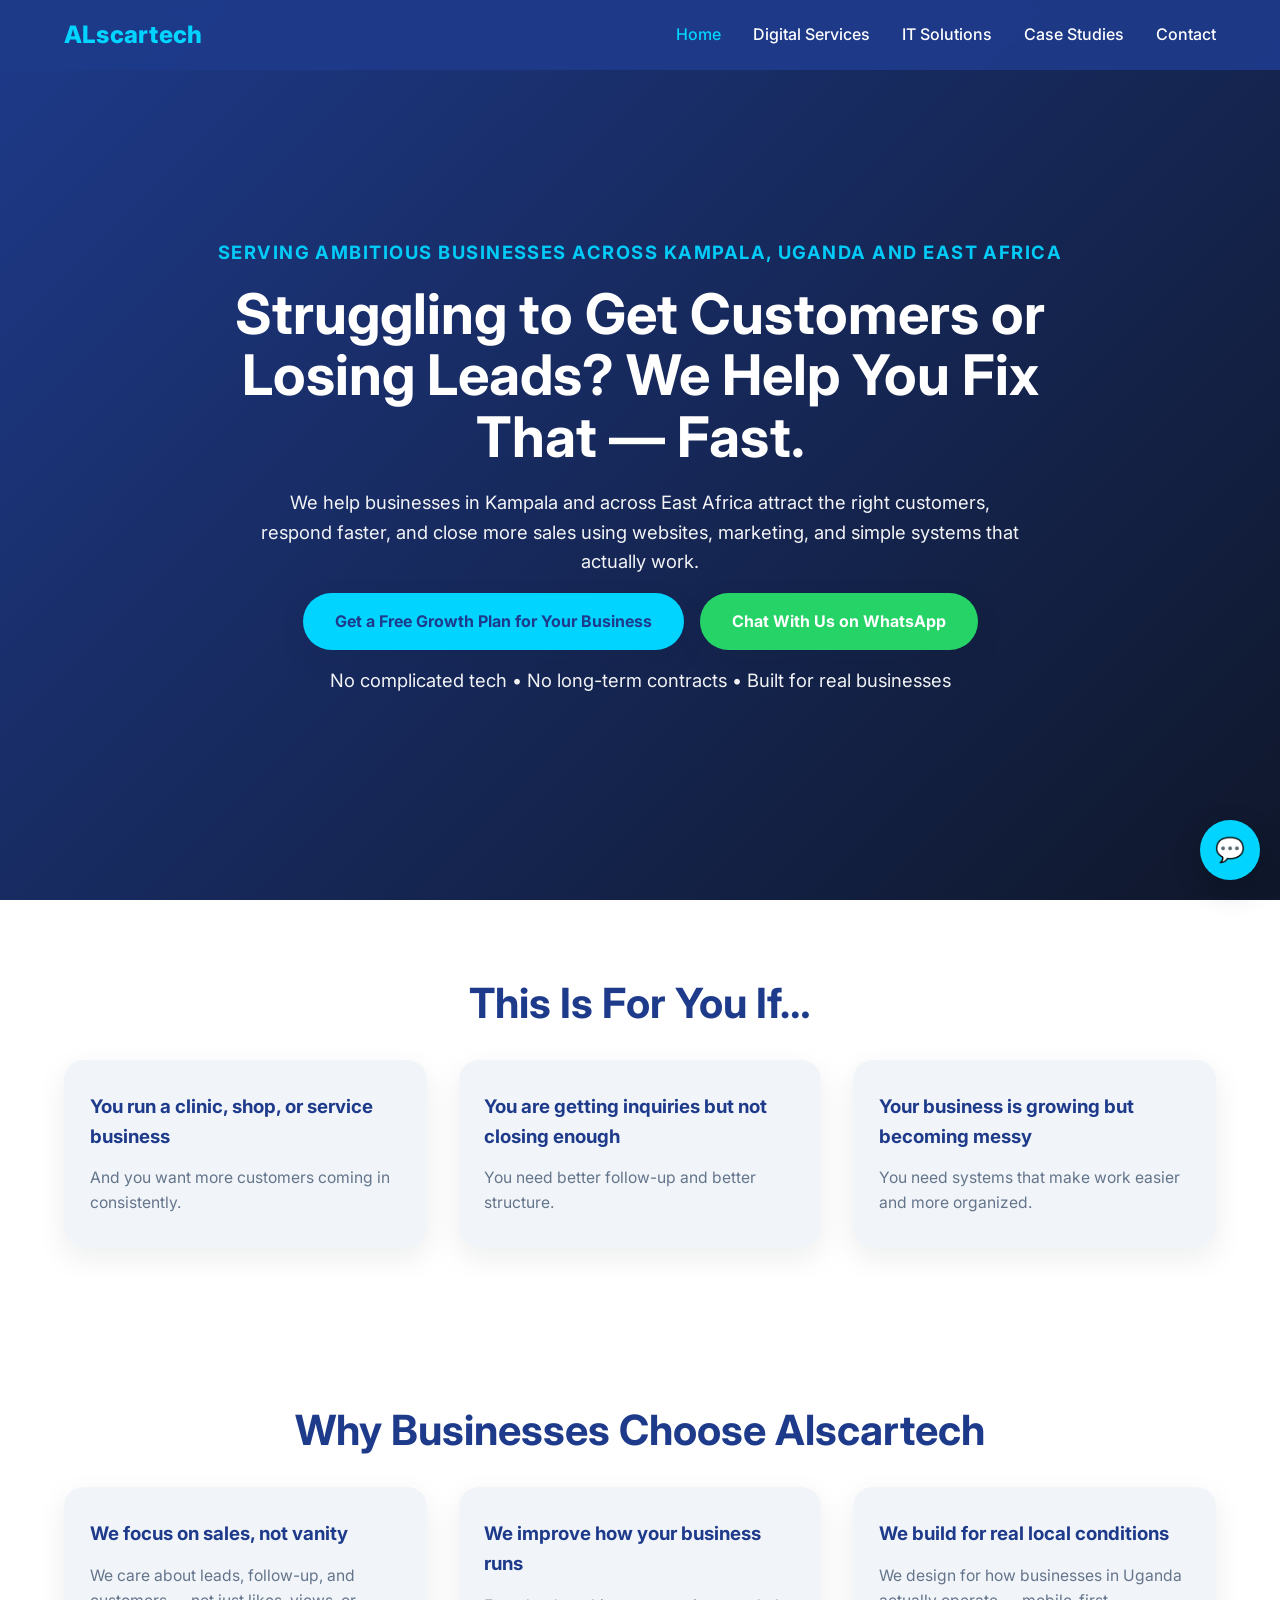
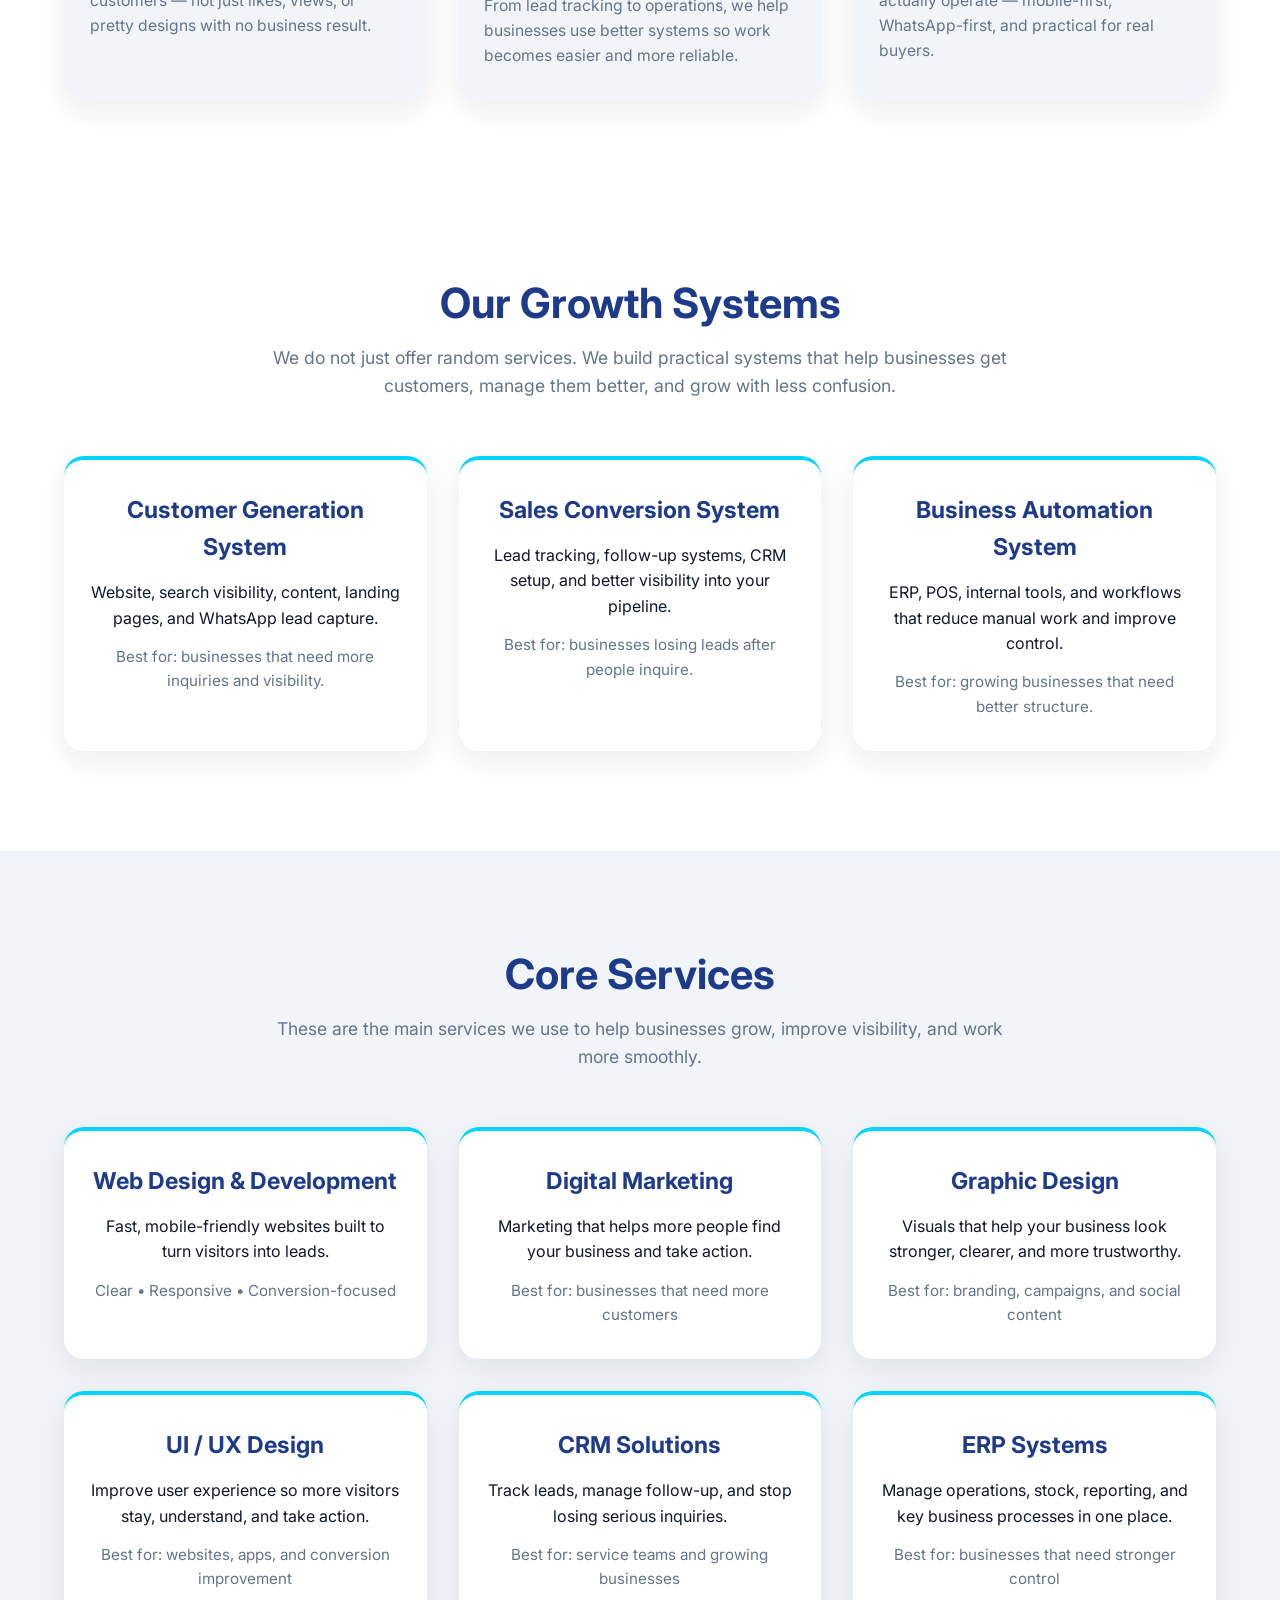
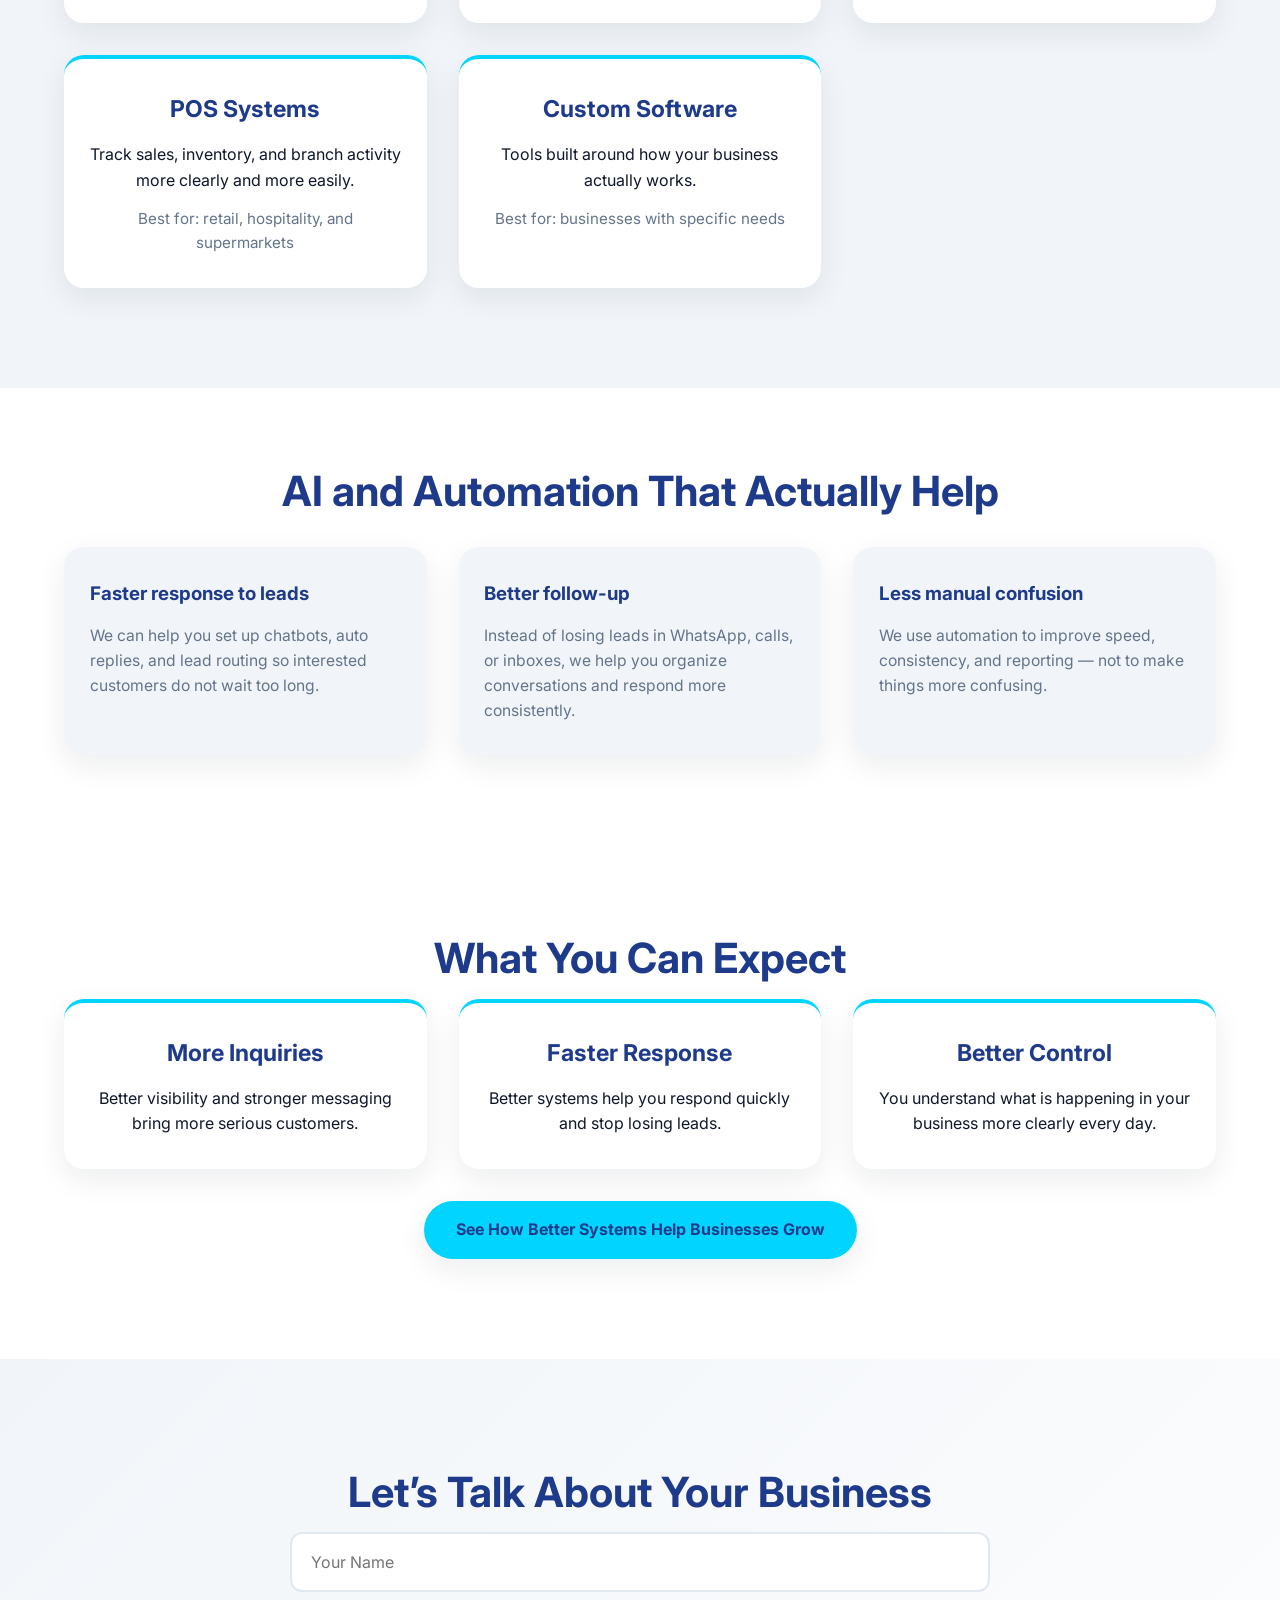
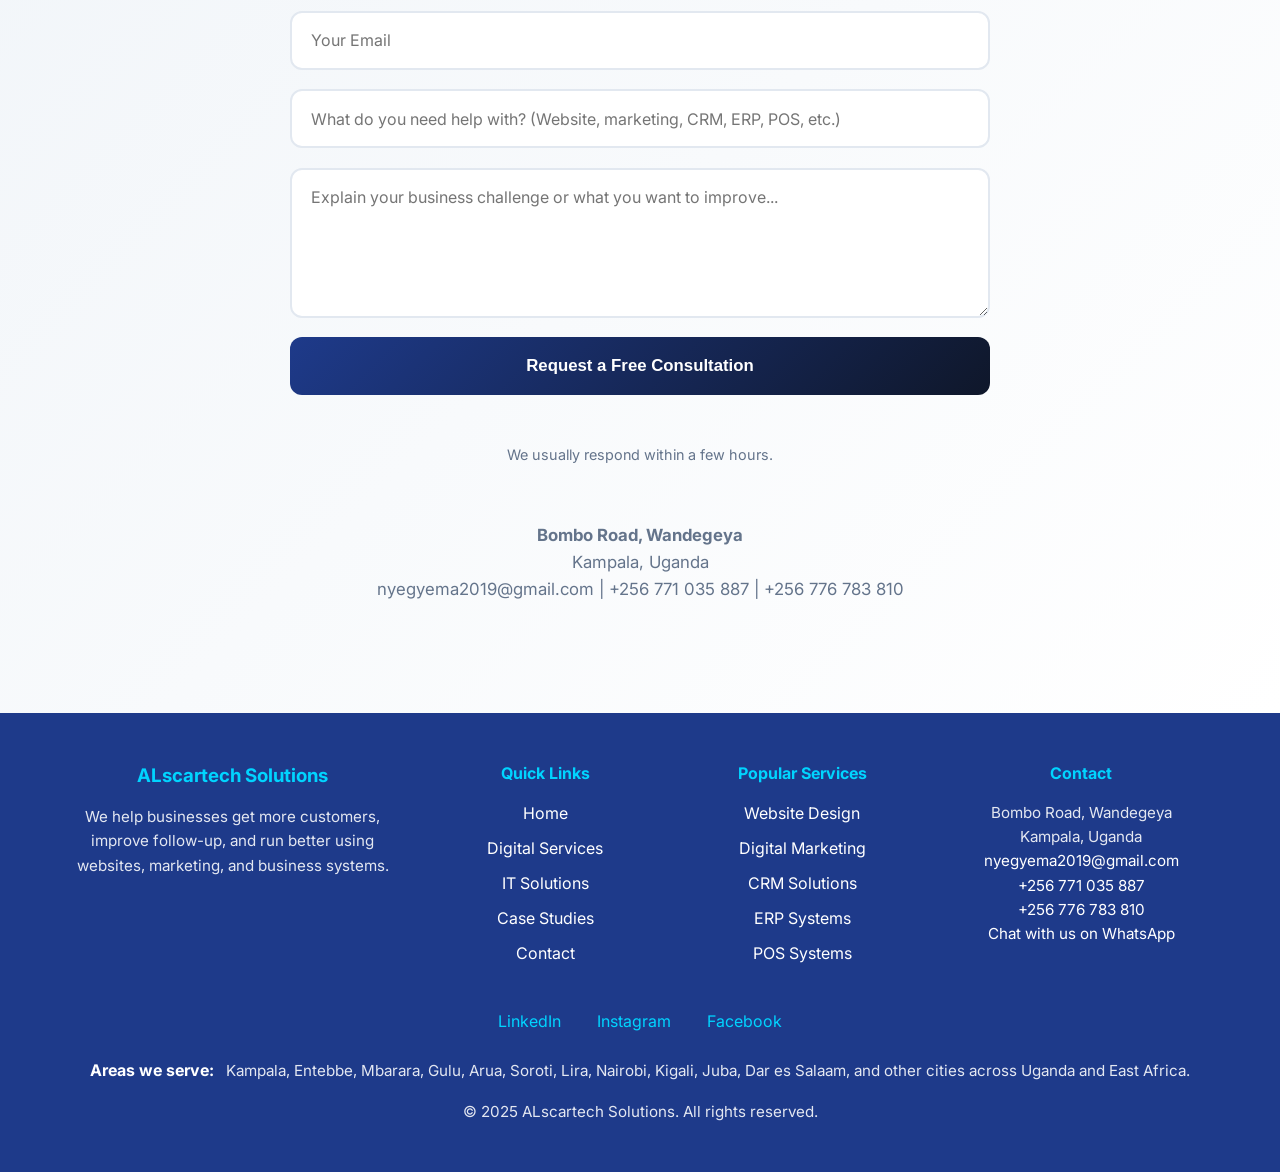
==== index.html @ cea68395 "Initial commit - ALscartech Us-facing website" ====
<!DOCTYPE html>
<html lang="en">
<head>
  <meta charset="UTF-8" />
  <meta name="viewport" content="width=device-width, initial-scale=1.0" />

  <title>Alscartech Solutions | Get More Customers and Better Systems in Kampala</title>

  <meta
    name="description"
    content="Alscartech Solutions helps businesses in Kampala and East Africa get more customers, follow up faster, and run better using websites, digital marketing, CRM, ERP, automation, and business systems."
  />

  <meta
    name="keywords"
    content="digital marketing Kampala, web design Uganda, CRM Uganda, ERP Uganda, business automation Uganda, WhatsApp marketing Kampala, POS systems Kampala, Alscartech Solutions"
  />

  <meta name="author" content="Alscartech Solutions" />
  <meta name="robots" content="index, follow" />
  <link rel="canonical" href="https://alscartech.com/" />

  <!-- Open Graph -->
  <meta property="og:type" content="website" />
  <meta property="og:title" content="Alscartech Solutions | More Customers. Better Systems. Real Growth." />
  <meta
    property="og:description"
    content="We help businesses get more customers, stop losing leads, and run better using simple digital and business systems."
  />
  <meta property="og:url" content="https://alscartech.com/" />
  <meta property="og:image" content="https://alscartech.com/og-image.jpg" />

  <!-- Twitter -->
  <meta name="twitter:card" content="summary_large_image" />
  <meta name="twitter:title" content="Alscartech Solutions | More Customers. Better Systems. Real Growth." />
  <meta
    name="twitter:description"
    content="Websites, marketing, CRM, automation, ERP, and business systems built to help businesses grow."
  />
  <meta name="twitter:image" content="https://alscartech.com/og-image.jpg" />

  <link rel="preconnect" href="https://fonts.googleapis.com" />
  <link rel="preconnect" href="https://fonts.gstatic.com" crossorigin />
  <link
    href="https://fonts.googleapis.com/css2?family=Inter:wght@300;400;500;600;700;800&display=swap"
    rel="stylesheet"
  />

  <link rel="stylesheet" href="styles.css" />
</head>
<body>
  <header>
    <nav class="navbar" aria-label="Main navigation">
      <div class="nav-brand">ALscartech</div>

      <button class="hamburger" aria-label="Toggle navigation menu" aria-expanded="false">
        <span></span>
        <span></span>
        <span></span>
      </button>

      <ul class="nav-menu">
        <li><a href="index.html" aria-current="page">Home</a></li>
        <li><a href="digital.html">Digital Services</a></li>
        <li><a href="it.html">IT Solutions</a></li>
        <li><a href="cases.html">Case Studies</a></li>
        <li><a href="contact.html">Contact</a></li>
      </ul>
    </nav>
  </header>

  <main>
    <!-- HERO -->
    <section id="home" class="hero reveal">
      <div class="hero-content">
        <p class="hero-kicker">Serving ambitious businesses across Kampala, Uganda and East Africa</p>

        <h1>Struggling to Get Customers or Losing Leads? We Help You Fix That — Fast.</h1>

        <p class="hero-subnote">
          We help businesses in Kampala and across East Africa attract the right customers,
          respond faster, and close more sales using websites, marketing, and simple systems that actually work.
        </p>

        <div class="hero-cta-group">
          <a href="#contact" class="cta-btn">Get a Free Growth Plan for Your Business</a>
          <a
            href="https://wa.me/256771035887?text=Hello%20Alscartech%20Solutions%2C%20I%20want%20a%20free%20growth%20plan%20for%20my%20business."
            class="cta-btn whatsapp-btn"
            target="_blank"
            rel="noopener noreferrer"
          >
            Chat With Us on WhatsApp
          </a>
        </div>

        <p class="hero-mini-proof">
          No complicated tech • No long-term contracts • Built for real businesses
        </p>
      </div>
    </section>

    <!-- WHO THIS IS FOR -->
    <section class="trust-strip reveal">
      <div class="trust-inner">
        <h2>This Is For You If…</h2>

        <div class="trust-grid">
          <div class="trust-item">
            <h3>You run a clinic, shop, or service business</h3>
            <p>And you want more customers coming in consistently.</p>
          </div>

          <div class="trust-item">
            <h3>You are getting inquiries but not closing enough</h3>
            <p>You need better follow-up and better structure.</p>
          </div>

          <div class="trust-item">
            <h3>Your business is growing but becoming messy</h3>
            <p>You need systems that make work easier and more organized.</p>
          </div>
        </div>
      </div>
    </section>

    <!-- WHY ALSCARTECH -->
    <section class="trust-strip reveal">
      <div class="trust-inner">
        <h2>Why Businesses Choose Alscartech</h2>

        <div class="trust-grid">
          <div class="trust-item">
            <h3>We focus on sales, not vanity</h3>
            <p>
              We care about leads, follow-up, and customers — not just likes, views,
              or pretty designs with no business result.
            </p>
          </div>

          <div class="trust-item">
            <h3>We improve how your business runs</h3>
            <p>
              From lead tracking to operations, we help businesses use better systems
              so work becomes easier and more reliable.
            </p>
          </div>

          <div class="trust-item">
            <h3>We build for real local conditions</h3>
            <p>
              We design for how businesses in Uganda actually operate — mobile-first,
              WhatsApp-first, and practical for real buyers.
            </p>
          </div>
        </div>
      </div>
    </section>

    <!-- GROWTH SYSTEMS -->
    <section class="services reveal">
      <h2>Our Growth Systems</h2>
      <p>
        We do not just offer random services. We build practical systems that help
        businesses get customers, manage them better, and grow with less confusion.
      </p>

      <div class="services-grid">
        <article class="service-card reveal">
          <h3>Customer Generation System</h3>
          <p>
            Website, search visibility, content, landing pages, and WhatsApp lead capture.
          </p>
          <p class="service-meta">Best for: businesses that need more inquiries and visibility.</p>
        </article>

        <article class="service-card reveal">
          <h3>Sales Conversion System</h3>
          <p>
            Lead tracking, follow-up systems, CRM setup, and better visibility into your pipeline.
          </p>
          <p class="service-meta">Best for: businesses losing leads after people inquire.</p>
        </article>

        <article class="service-card reveal">
          <h3>Business Automation System</h3>
          <p>
            ERP, POS, internal tools, and workflows that reduce manual work and improve control.
          </p>
          <p class="service-meta">Best for: growing businesses that need better structure.</p>
        </article>
      </div>
    </section>

    <!-- CORE SERVICES -->
    <section class="services digital-services reveal">
      <h2>Core Services</h2>
      <p>
        These are the main services we use to help businesses grow, improve visibility,
        and work more smoothly.
      </p>

      <div class="services-grid">
        <a href="webdev.html" class="service-card service-link reveal">
          <h3>Web Design & Development</h3>
          <p>Fast, mobile-friendly websites built to turn visitors into leads.</p>
          <p class="service-meta">Clear • Responsive • Conversion-focused</p>
        </a>

        <a href="marketing.html" class="service-card service-link reveal">
          <h3>Digital Marketing</h3>
          <p>Marketing that helps more people find your business and take action.</p>
          <p class="service-meta">Best for: businesses that need more customers</p>
        </a>

        <a href="graphic.html" class="service-card service-link reveal">
          <h3>Graphic Design</h3>
          <p>Visuals that help your business look stronger, clearer, and more trustworthy.</p>
          <p class="service-meta">Best for: branding, campaigns, and social content</p>
        </a>

        <a href="uiux.html" class="service-card service-link reveal">
          <h3>UI / UX Design</h3>
          <p>Improve user experience so more visitors stay, understand, and take action.</p>
          <p class="service-meta">Best for: websites, apps, and conversion improvement</p>
        </a>

        <a href="crm.html" class="service-card service-link reveal">
          <h3>CRM Solutions</h3>
          <p>Track leads, manage follow-up, and stop losing serious inquiries.</p>
          <p class="service-meta">Best for: service teams and growing businesses</p>
        </a>

        <a href="erp.html" class="service-card service-link reveal">
          <h3>ERP Systems</h3>
          <p>Manage operations, stock, reporting, and key business processes in one place.</p>
          <p class="service-meta">Best for: businesses that need stronger control</p>
        </a>

        <a href="pos.html" class="service-card service-link reveal">
          <h3>POS Systems</h3>
          <p>Track sales, inventory, and branch activity more clearly and more easily.</p>
          <p class="service-meta">Best for: retail, hospitality, and supermarkets</p>
        </a>

        <a href="custom-software.html" class="service-card service-link reveal">
          <h3>Custom Software</h3>
          <p>Tools built around how your business actually works.</p>
          <p class="service-meta">Best for: businesses with specific needs</p>
        </a>
      </div>
    </section>

    <!-- AI / AUTOMATION -->
    <section class="trust-strip reveal">
      <div class="trust-inner">
        <h2>AI and Automation That Actually Help</h2>

        <div class="trust-grid">
          <div class="trust-item">
            <h3>Faster response to leads</h3>
            <p>
              We can help you set up chatbots, auto replies, and lead routing so interested customers
              do not wait too long.
            </p>
          </div>

          <div class="trust-item">
            <h3>Better follow-up</h3>
            <p>
              Instead of losing leads in WhatsApp, calls, or inboxes, we help you organize conversations
              and respond more consistently.
            </p>
          </div>

          <div class="trust-item">
            <h3>Less manual confusion</h3>
            <p>
              We use automation to improve speed, consistency, and reporting — not to make things more confusing.
            </p>
          </div>
        </div>
      </div>
    </section>

    <!-- EXPECTATIONS -->
    <section class="services reveal">
      <h2>What You Can Expect</h2>

      <div class="services-grid">
        <article class="service-card reveal">
          <h3>More Inquiries</h3>
          <p>Better visibility and stronger messaging bring more serious customers.</p>
        </article>

        <article class="service-card reveal">
          <h3>Faster Response</h3>
          <p>Better systems help you respond quickly and stop losing leads.</p>
        </article>

        <article class="service-card reveal">
          <h3>Better Control</h3>
          <p>You understand what is happening in your business more clearly every day.</p>
        </article>
      </div>

      <div style="margin-top: 2rem;">
        <a href="cases.html" class="cta-btn">See How Better Systems Help Businesses Grow</a>
      </div>
    </section>

    <!-- CONTACT -->
    <section id="contact" class="contact reveal">
      <h2>Let’s Talk About Your Business</h2>

      <form id="contact-form">
        <input type="text" name="name" placeholder="Your Name" required />
        <input type="email" name="email" placeholder="Your Email" required />
        <input
          type="text"
          name="project-type"
          placeholder="What do you need help with? (Website, marketing, CRM, ERP, POS, etc.)"
          required
        />
        <textarea
          name="message"
          placeholder="Explain your business challenge or what you want to improve..."
          required
        ></textarea>
        <button type="submit">Request a Free Consultation</button>
      </form>

      <p style="margin-top: 10px; font-size: 0.9rem; color: #64748b;">
        We usually respond within a few hours.
      </p>

      <div class="contact-info">
        <p><strong>Bombo Road, Wandegeya</strong><br />Kampala, Uganda</p>
        <p>nyegyema2019@gmail.com | +256 771 035 887 | +256 776 783 810</p>
      </div>
    </section>
  </main>

  <footer>
    <div class="footer-layout">
      <div class="footer-brand">
        <h3>ALscartech Solutions</h3>
        <p>
          We help businesses get more customers, improve follow-up, and run better using
          websites, marketing, and business systems.
        </p>
      </div>

      <div class="footer-links-block">
        <h4>Quick Links</h4>
        <ul class="footer-links-list">
          <li><a href="index.html">Home</a></li>
          <li><a href="digital.html">Digital Services</a></li>
          <li><a href="it.html">IT Solutions</a></li>
          <li><a href="cases.html">Case Studies</a></li>
          <li><a href="contact.html">Contact</a></li>
        </ul>
      </div>

      <div class="footer-links-block">
        <h4>Popular Services</h4>
        <ul class="footer-links-list">
          <li><a href="webdev.html">Website Design</a></li>
          <li><a href="marketing.html">Digital Marketing</a></li>
          <li><a href="crm.html">CRM Solutions</a></li>
          <li><a href="erp.html">ERP Systems</a></li>
          <li><a href="pos.html">POS Systems</a></li>
        </ul>
      </div>

      <div class="footer-contact">
        <h4>Contact</h4>
        <p>Bombo Road, Wandegeya<br>Kampala, Uganda</p>
        <p>
          <a href="mailto:nyegyema2019@gmail.com">nyegyema2019@gmail.com</a><br>
          <a href="tel:+256771035887">+256 771 035 887</a><br>
          <a href="tel:+256776783810">+256 776 783 810</a>
        </p>
        <p>
          <a href="https://wa.me/256771035887" target="_blank" rel="noopener noreferrer">
            Chat with us on WhatsApp
          </a>
        </p>
      </div>
    </div>

    <div class="social-links">
      <a href="#" aria-label="Visit our LinkedIn page">LinkedIn</a>
      <a href="#" aria-label="Visit our Instagram page">Instagram</a>
      <a href="#" aria-label="Visit our Facebook page">Facebook</a>
    </div>

    <div class="footer-areas">
      <strong>Areas we serve:</strong>
      <span>
        Kampala, Entebbe, Mbarara, Gulu, Arua, Soroti, Lira, Nairobi, Kigali, Juba,
        Dar es Salaam, and other cities across Uganda and East Africa.
      </span>
    </div>

    <p class="footer-bottom">
      &copy; 2025 ALscartech Solutions. All rights reserved.
    </p>
  </footer>

  <!-- CHATBOT -->
  <div class="chatbot-widget" id="chatbotWidget">
    <button class="chatbot-toggle" id="chatbotToggle" aria-label="Open chatbot">
      💬
    </button>

    <div class="chatbot-box" id="chatbotBox">
      <div class="chatbot-header">
        <div>
          <h3>ALscartech Assistant</h3>
          <p>Usually replies instantly</p>
        </div>
        <button class="chatbot-close" id="chatbotClose" aria-label="Close chatbot">×</button>
      </div>

      <div class="chatbot-body" id="chatbotBody">
        <div class="bot-message">
          Hi, welcome to ALscartech Solutions. Are you looking for more customers, better follow-up systems, or both?
        </div>

        <div class="chatbot-options" id="chatbotOptions">
          <button class="chat-option" data-service="Website Development">Website Development</button>
          <button class="chat-option" data-service="Digital Marketing">Digital Marketing</button>
          <button class="chat-option" data-service="CRM / ERP / POS">CRM / ERP / POS</button>
          <button class="chat-option" data-service="AI Automation / Chatbot">AI Automation / Chatbot</button>
          <button class="chat-option" data-service="Free Growth Plan">Free Growth Plan</button>
          <button class="chat-option" data-service="Talk on WhatsApp">Talk on WhatsApp</button>
        </div>
      </div>

      <form class="chatbot-form hidden" id="chatbotForm">
        <input type="text" id="chatName" placeholder="Your name" required />
        <input type="text" id="chatBusiness" placeholder="Business name" />
        <input type="email" id="chatEmail" placeholder="Your email" />
        <input type="tel" id="chatPhone" placeholder="Your phone / WhatsApp number" required />
        <textarea
          id="chatProblem"
          placeholder="Briefly describe what you need help with"
          required
        ></textarea>
        <button type="submit">Continue</button>
      </form>

      <div class="chatbot-footer hidden" id="chatbotFooter">
        <a
          href="#"
          target="_blank"
          rel="noopener noreferrer"
          id="chatbotWhatsAppLink"
          class="chatbot-wa-btn"
        >
          Continue on WhatsApp
        </a>
      </div>
    </div>
  </div>

  <!-- Schema -->
  <script type="application/ld+json">
    {
      "@context": "https://schema.org",
      "@type": "Organization",
      "name": "Alscartech Solutions",
      "url": "https://alscartech.com/",
      "logo": "https://alscartech.com/logo.png",
      "email": "nyegyema2019@gmail.com",
      "telephone": "+256771035887",
      "address": {
        "@type": "PostalAddress",
        "streetAddress": "Bombo Road, Wandegeya",
        "addressLocality": "Kampala",
        "addressCountry": "UG"
      },
      "areaServed": [
        "Kampala",
        "Uganda",
        "East Africa",
        "Nairobi",
        "Kigali",
        "Juba",
        "Dar es Salaam"
      ],
      "sameAs": [
        "https://www.facebook.com/",
        "https://www.instagram.com/",
        "https://www.linkedin.com/"
      ],
      "description": "Alscartech Solutions helps businesses get more customers, stop losing leads, and run better using websites, digital marketing, CRM, automation, ERP, POS systems, and business tools."
    }
  </script>

  <script src="script.js"></script>
</body>
</html>
---- styles.css ----
:root {
  --cyan: #00d4ff;
  --white: #ffffff;
  --navy: #1e3a8a;
  --dark: #0f172a;
  --light-gray: #f1f5f9;
  --gray: #64748b;
  --border: #dbe4ee;
  --success: #25d366;
  --shadow-sm: 0 10px 30px rgba(15, 23, 42, 0.08);
  --shadow-md: 0 16px 40px rgba(15, 23, 42, 0.12);
  --shadow-lg: 0 25px 60px rgba(0, 212, 255, 0.18);
  --radius-md: 16px;
  --radius-lg: 20px;
  --radius-pill: 999px;
  --max-width: 1200px;
}

* {
  margin: 0;
  padding: 0;
  box-sizing: border-box;
}

html {
  scroll-behavior: smooth;
}

body {
  font-family: "Inter", sans-serif;
  line-height: 1.6;
  color: var(--dark);
  background: var(--white);
}

img {
  max-width: 100%;
  display: block;
}

a {
  color: inherit;
}

main {
  overflow-x: hidden;
}

/* =========================
   NAVBAR
========================= */
.navbar {
  display: flex;
  justify-content: space-between;
  align-items: center;
  padding: 1rem 5%;
  background: rgba(30, 58, 138, 0.95);
  backdrop-filter: blur(10px);
  position: fixed;
  width: 100%;
  top: 0;
  z-index: 1000;
}

.nav-brand {
  color: var(--cyan);
  font-size: 1.5rem;
  font-weight: 800;
  letter-spacing: 0.01em;
}

.nav-menu {
  display: flex;
  list-style: none;
  gap: 2rem;
}

.nav-menu a {
  color: var(--white);
  text-decoration: none;
  font-weight: 500;
  transition: color 0.3s ease;
}

.nav-menu a:hover,
.nav-menu a[aria-current="page"] {
  color: var(--cyan);
}

.hamburger {
  display: none;
  flex-direction: column;
  background: none;
  border: none;
  cursor: pointer;
  padding: 0.5rem;
}

.hamburger span {
  width: 25px;
  height: 3px;
  background: var(--white);
  margin: 3px 0;
  transition: 0.3s ease;
  border-radius: 2px;
}

.hamburger.active span:nth-child(1) {
  transform: rotate(-45deg) translate(-5px, 6px);
}
.hamburger.active span:nth-child(2) {
  opacity: 0;
}
.hamburger.active span:nth-child(3) {
  transform: rotate(45deg) translate(-5px, -6px);
}

/* =========================
   HERO
========================= */
.hero {
  background: linear-gradient(135deg, var(--navy) 0%, var(--dark) 100%);
  color: var(--white);
  padding: 150px 5% 100px;
  text-align: center;
  min-height: 100vh;
  display: flex;
  align-items: center;
  justify-content: center;
}

.hero-content {
  max-width: 900px;
}

.hero h1 {
  font-size: 3.5rem;
  line-height: 1.1;
  margin-bottom: 1.25rem;
}

.hero p {
  font-size: 1.15rem;
  margin-bottom: 1rem;
  opacity: 0.95;
}

.hero-kicker {
  font-size: 0.95rem;
  letter-spacing: 0.08em;
  text-transform: uppercase;
  color: var(--cyan);
  margin-bottom: 0.75rem;
  font-weight: 700;
}

.hero-subnote {
  margin: 0 auto 2rem;
  font-size: 1.05rem;
  opacity: 0.9;
  max-width: 760px;
}

.hero-mini-proof {
  margin-top: 1rem;
  font-size: 0.95rem;
  opacity: 0.85;
}

.hero-locations {
  margin-top: 0.75rem;
  font-size: 0.95rem;
  opacity: 0.9;
}

.hero-cta-group {
  display: flex;
  flex-wrap: wrap;
  gap: 1rem;
  justify-content: center;
  align-items: center;
}

.cta-btn {
  background: var(--cyan);
  color: var(--navy);
  padding: 1rem 2rem;
  text-decoration: none;
  border-radius: var(--radius-pill);
  font-weight: 700;
  transition: transform 0.3s ease, box-shadow 0.3s ease;
  display: inline-block;
  box-shadow: var(--shadow-sm);
}

.cta-btn:hover {
  transform: translateY(-2px);
  box-shadow: 0 12px 30px rgba(0, 212, 255, 0.32);
}

.whatsapp-btn {
  background: var(--success);
  color: var(--white);
}

/* =========================
   GENERIC SECTIONS
========================= */
.services,
.contact,
.trust-strip {
  padding-left: 5%;
  padding-right: 5%;
}

.services {
  padding-top: 100px;
  padding-bottom: 100px;
  max-width: 1400px;
  margin: 0 auto;
  text-align: center;
}

.services h2,
.contact h2,
.trust-strip h2 {
  font-size: 2.6rem;
  margin-bottom: 1rem;
  color: var(--navy);
  line-height: 1.15;
}

.services > p,
.contact > p,
.trust-strip > p {
  font-size: 1.1rem;
  color: var(--gray);
  max-width: 760px;
  margin: 0 auto 3.5rem;
}

.services-grid,
.trust-grid,
.case-list {
  display: grid;
  gap: 2rem;
}

.services-grid {
  grid-template-columns: repeat(auto-fit, minmax(280px, 1fr));
}

.digital-services {
  background: var(--light-gray);
}

.it-services {
  background: var(--white);
}

/* =========================
   CARDS
========================= */
.service-card,
.case-card,
.trust-item {
  background: var(--white);
  padding: 2rem 1.6rem;
  border-radius: var(--radius-lg);
  box-shadow: var(--shadow-sm);
  transition: all 0.3s ease;
}

.service-card,
.case-card {
  border-top: 4px solid var(--cyan);
}

.service-card:hover,
.case-card:hover {
  transform: translateY(-10px);
  box-shadow: var(--shadow-lg);
}

.service-card h3,
.case-card h3,
.trust-item h3 {
  color: var(--navy);
  margin-bottom: 0.85rem;
}

.service-card h3 {
  font-size: 1.45rem;
}

.service-meta {
  margin-top: 0.85rem;
  font-size: 0.95rem;
  color: var(--gray);
}

.service-card.service-link {
  display: block;
  text-decoration: none;
  color: inherit;
}

.service-card.service-link:hover {
  transform: translateY(-10px);
  box-shadow: var(--shadow-lg);
}

/* =========================
   TRUST SECTION
========================= */
.trust-strip {
  padding-top: 80px;
  padding-bottom: 80px;
  background: var(--white);
}

.trust-inner {
  max-width: var(--max-width);
  margin: 0 auto;
}

.trust-strip h2 {
  text-align: center;
  margin-bottom: 2rem;
}

.trust-grid {
  grid-template-columns: repeat(auto-fit, minmax(260px, 1fr));
}

.trust-item {
  background: var(--light-gray);
}

.trust-item p {
  font-size: 0.98rem;
  color: var(--gray);
}

/* =========================
   CONTACT
========================= */
.contact {
  padding-top: 110px;
  padding-bottom: 110px;
  background: linear-gradient(135deg, var(--light-gray) 0%, var(--white) 100%);
  text-align: center;
}

#contact-form {
  max-width: 700px;
  margin: 0 auto 3rem;
  display: flex;
  flex-direction: column;
  gap: 1.2rem;
}

#contact-form input,
#contact-form textarea {
  padding: 1.1rem 1.2rem;
  border: 2px solid #e2e8f0;
  border-radius: 12px;
  font-size: 1rem;
  transition: border-color 0.3s ease, box-shadow 0.3s ease;
  font-family: inherit;
  background: var(--white);
}

#contact-form textarea {
  min-height: 150px;
  resize: vertical;
}

#contact-form input:focus,
#contact-form textarea:focus {
  outline: none;
  border-color: var(--cyan);
  box-shadow: 0 0 0 4px rgba(0, 212, 255, 0.12);
}

#contact-form button {
  background: linear-gradient(135deg, var(--navy), var(--dark));
  color: var(--white);
  padding: 1.2rem;
  border: none;
  border-radius: 12px;
  font-size: 1.05rem;
  cursor: pointer;
  font-weight: 700;
  transition: all 0.3s ease;
}

#contact-form button:hover {
  transform: translateY(-2px);
  box-shadow: 0 15px 40px rgba(30, 58, 138, 0.35);
}

.contact-info {
  font-size: 1.05rem;
  color: var(--gray);
}

/* =========================
   CASE STUDIES
========================= */
.case-hero {
  text-align: center;
}

.case-list {
  padding: 40px 5% 80px;
  max-width: var(--max-width);
  margin: 0 auto;
  grid-template-columns: repeat(auto-fit, minmax(300px, 1fr));
}

.case-tag {
  font-size: 0.85rem;
  text-transform: uppercase;
  letter-spacing: 0.08em;
  color: var(--gray);
  margin-bottom: 0.5rem;
  font-weight: 700;
}

.case-challenge,
.case-solution,
.case-result,
.case-human-note {
  font-size: 0.98rem;
  color: var(--gray);
  margin-bottom: 0.65rem;
}

.case-challenge strong,
.case-solution strong,
.case-result strong {
  color: var(--navy);
}

.case-human-note {
  margin-top: 0.8rem;
  font-style: italic;
}

/* =========================
   FOOTER
========================= */
footer {
  padding: 3rem 5%;
  text-align: center;
  background: var(--navy);
  color: var(--white);
}

.social-links {
  margin-top: 1.25rem;
}

.social-links a {
  color: var(--cyan);
  margin: 0 1rem;
  text-decoration: none;
  font-size: 1.05rem;
}

.footer-layout {
  display: flex;
  flex-wrap: wrap;
  gap: 1rem;
  justify-content: space-between;
  align-items: center;
}

.footer-areas {
  margin-top: 1rem;
}

.footer-areas span {
  margin-left: 0.5rem;
  font-size: 0.95rem;
  color: rgba(255, 255, 255, 0.88);
}

/* =========================
   UTILITY CONTENT BLOCKS
========================= */
.services-inner {
  max-width: 900px;
  margin: 0 auto;
  padding: 3rem 1.5rem;
}

.services-inner h2,
.services-inner h3 {
  margin-bottom: 0.75rem;
}

.services-inner p {
  margin-bottom: 1.5rem;
}

.areas-we-serve {
  margin-top: 1.5rem;
}

.areas-we-serve h3 {
  margin-bottom: 0.5rem;
}

.areas-we-serve ul {
  list-style: disc;
  padding-left: 1.25rem;
  margin: 0;
}

/* =========================
   SCROLL REVEAL
========================= */
.reveal {
  opacity: 0;
  transform: translateY(30px);
  transition: opacity 0.7s ease-out, transform 0.7s ease-out;
}

.reveal.visible {
  opacity: 1;
  transform: translateY(0);
}

.services-grid .reveal:nth-child(1) { transition-delay: 0.05s; }
.services-grid .reveal:nth-child(2) { transition-delay: 0.15s; }
.services-grid .reveal:nth-child(3) { transition-delay: 0.25s; }
.services-grid .reveal:nth-child(4) { transition-delay: 0.35s; }
.services-grid .reveal:nth-child(5) { transition-delay: 0.45s; }
.services-grid .reveal:nth-child(6) { transition-delay: 0.55s; }

/* =========================
   WHATSAPP FLOAT
========================= */
.whatsapp-float {
  position: fixed;
  right: 24px;
  bottom: 24px;
  display: inline-flex;
  align-items: center;
  gap: 8px;
  padding: 10px 16px;
  background: var(--success);
  color: var(--white);
  font-family: inherit;
  font-size: 0.95rem;
  font-weight: 600;
  border-radius: 999px;
  box-shadow: 0 10px 25px rgba(0, 0, 0, 0.16);
  text-decoration: none;
  z-index: 999;
  transition: transform 0.18s ease, box-shadow 0.18s ease, background-color 0.18s ease;
}

.whatsapp-float:hover {
  background-color: #1ebe5a;
  transform: translateY(-2px);
  box-shadow: 0 14px 30px rgba(0, 0, 0, 0.22);
}

.whatsapp-icon {
  display: inline-flex;
  width: 22px;
  height: 22px;
}

.whatsapp-icon svg {
  width: 100%;
  height: 100%;
  display: block;
}

.whatsapp-text {
  white-space: nowrap;
}

/* =========================
   CHATBOT
========================= */
.chatbot-widget {
  position: fixed;
  right: 20px;
  bottom: 20px;
  z-index: 2000;
}

.chatbot-toggle {
  width: 60px;
  height: 60px;
  border: none;
  border-radius: 50%;
  background: var(--cyan);
  color: var(--navy);
  font-size: 1.5rem;
  cursor: pointer;
  box-shadow: 0 10px 30px rgba(0, 0, 0, 0.2);
}

.chatbot-box {
  width: 360px;
  max-width: calc(100vw - 30px);
  background: var(--white);
  border-radius: 18px;
  box-shadow: 0 20px 60px rgba(0, 0, 0, 0.18);
  overflow: hidden;
  margin-bottom: 14px;
  display: none;
}

.chatbot-box.active {
  display: block;
}

.chatbot-header {
  background: linear-gradient(135deg, var(--navy), var(--dark));
  color: var(--white);
  padding: 1rem;
  display: flex;
  justify-content: space-between;
  align-items: flex-start;
}

.chatbot-header h3 {
  margin: 0;
  font-size: 1rem;
}

.chatbot-header p {
  margin: 0.2rem 0 0;
  font-size: 0.85rem;
  opacity: 0.85;
}

.chatbot-close {
  background: none;
  border: none;
  color: var(--white);
  font-size: 1.4rem;
  cursor: pointer;
}

.chatbot-body {
  padding: 1rem;
  max-height: 360px;
  overflow-y: auto;
  background: #f8fafc;
}

.bot-message,
.user-message {
  max-width: 85%;
  padding: 0.8rem 1rem;
  border-radius: 14px;
  margin-bottom: 0.75rem;
  line-height: 1.4;
  font-size: 0.95rem;
}

.bot-message {
  background: #e2e8f0;
  color: var(--dark);
}

.user-message {
  background: var(--navy);
  color: var(--white);
  margin-left: auto;
}

.chatbot-options {
  display: grid;
  gap: 0.6rem;
}

.chat-option {
  border: 1px solid #cbd5e1;
  background: var(--white);
  color: var(--dark);
  padding: 0.8rem 0.9rem;
  border-radius: 12px;
  cursor: pointer;
  text-align: left;
  font-weight: 600;
  font-family: inherit;
  transition: border-color 0.2s ease, transform 0.2s ease;
}

.chat-option:hover {
  border-color: var(--cyan);
  transform: translateY(-1px);
}

.chatbot-form {
  padding: 1rem;
  display: flex;
  flex-direction: column;
  gap: 0.8rem;
  border-top: 1px solid #e2e8f0;
}

.chatbot-form input,
.chatbot-form textarea {
  width: 100%;
  padding: 0.9rem 1rem;
  border: 1px solid #cbd5e1;
  border-radius: 10px;
  font-family: inherit;
  font-size: 0.95rem;
}

.chatbot-form textarea {
  min-height: 100px;
  resize: vertical;
}

.chatbot-form button,
.chatbot-wa-btn {
  border: none;
  border-radius: 10px;
  padding: 0.95rem 1rem;
  font-weight: 700;
  text-decoration: none;
  text-align: center;
  cursor: pointer;
  font-family: inherit;
}

.chatbot-form button {
  background: var(--navy);
  color: var(--white);
}

.chatbot-footer {
  padding: 1rem;
  border-top: 1px solid #e2e8f0;
}

.chatbot-wa-btn {
  display: block;
  background: var(--success);
  color: var(--white);
}

.hidden {
  display: none !important;
}

/* =========================
   RESPONSIVE
========================= */
@media (max-width: 768px) {
  .hamburger {
    display: flex;
  }

  .nav-menu {
    position: fixed;
    top: 80px;
    left: 0;
    width: 100%;
    height: calc(100vh - 80px);
    background: linear-gradient(180deg, var(--navy), var(--dark));
    flex-direction: column;
    justify-content: flex-start;
    align-items: center;
    padding: 2rem 0;
    transform: translateY(-120%);
    opacity: 0;
    visibility: hidden;
    transition: all 0.35s ease;
  }

  .nav-menu.active {
    transform: translateY(0);
    opacity: 1;
    visibility: visible;
  }

  .nav-menu li {
    opacity: 0;
    transform: translateY(30px);
    animation: slideIn 0.4s forwards;
  }

  .nav-menu li:nth-child(1) { animation-delay: 0.08s; }
  .nav-menu li:nth-child(2) { animation-delay: 0.16s; }
  .nav-menu li:nth-child(3) { animation-delay: 0.24s; }
  .nav-menu li:nth-child(4) { animation-delay: 0.32s; }
  .nav-menu li:nth-child(5) { animation-delay: 0.40s; }

  .hero {
    padding: 130px 5% 80px;
    min-height: auto;
  }

  .hero h1 {
    font-size: 2.35rem;
  }

  .hero-cta-group {
    flex-direction: column;
  }

  .services h2,
  .contact h2,
  .trust-strip h2 {
    font-size: 2.1rem;
  }

  .whatsapp-float {
    padding: 12px;
    border-radius: 999px;
    right: 16px;
    bottom: 16px;
  }

  .whatsapp-text {
    display: none;
  }
}

@media (max-width: 600px) {
  .footer-layout {
    flex-direction: column;
    align-items: flex-start;
  }

  .chatbot-widget {
    right: 12px;
    bottom: 12px;
  }

  .chatbot-box {
    width: calc(100vw - 24px);
  }
}

@media (prefers-reduced-motion: reduce) {
  html {
    scroll-behavior: auto;
  }

  .reveal {
    opacity: 1 !important;
    transform: none !important;
    transition: none !important;
  }

  * {
    animation: none !important;
    transition: none !important;
  }
}

@keyframes slideIn {
  to {
    opacity: 1;
    transform: translateY(0);
  }
}

footer {
  padding: 3rem 5%;
  background: var(--navy);
  color: var(--white);
}

.footer-layout {
  display: grid;
  grid-template-columns: 1.5fr 1fr 1fr 1.2fr;
  gap: 2rem;
  max-width: 1200px;
  margin: 0 auto 2rem;
  align-items: start;
}

.footer-brand h3,
.footer-links-block h4,
.footer-contact h4 {
  color: var(--cyan);
  margin-bottom: 0.9rem;
}

.footer-brand p,
.footer-contact p,
.footer-areas span,
.footer-bottom {
  color: rgba(255, 255, 255, 0.88);
  font-size: 0.95rem;
}

.footer-links-list {
  list-style: none;
  padding: 0;
  margin: 0;
}

.footer-links-list li {
  margin-bottom: 0.6rem;
}

.footer-links-list a,
.footer-contact a {
  color: var(--white);
  text-decoration: none;
  transition: color 0.3s ease;
}

.footer-links-list a:hover,
.footer-contact a:hover,
.social-links a:hover {
  color: var(--cyan);
}

.social-links {
  margin-top: 1rem;
  text-align: center;
}

.social-links a {
  color: var(--cyan);
  margin: 0 1rem;
  text-decoration: none;
  font-size: 1rem;
}

.footer-areas {
  max-width: 1200px;
  margin: 1.5rem auto 1rem;
  text-align: center;
}

.footer-bottom {
  text-align: center;
  margin-top: 1rem;
}

@media (max-width: 900px) {
  .footer-layout {
    grid-template-columns: 1fr 1fr;
  }
}

@media (max-width: 600px) {
  .footer-layout {
    grid-template-columns: 1fr;
  }

  .social-links a {
    display: inline-block;
    margin: 0.4rem 0.6rem;
  }
}
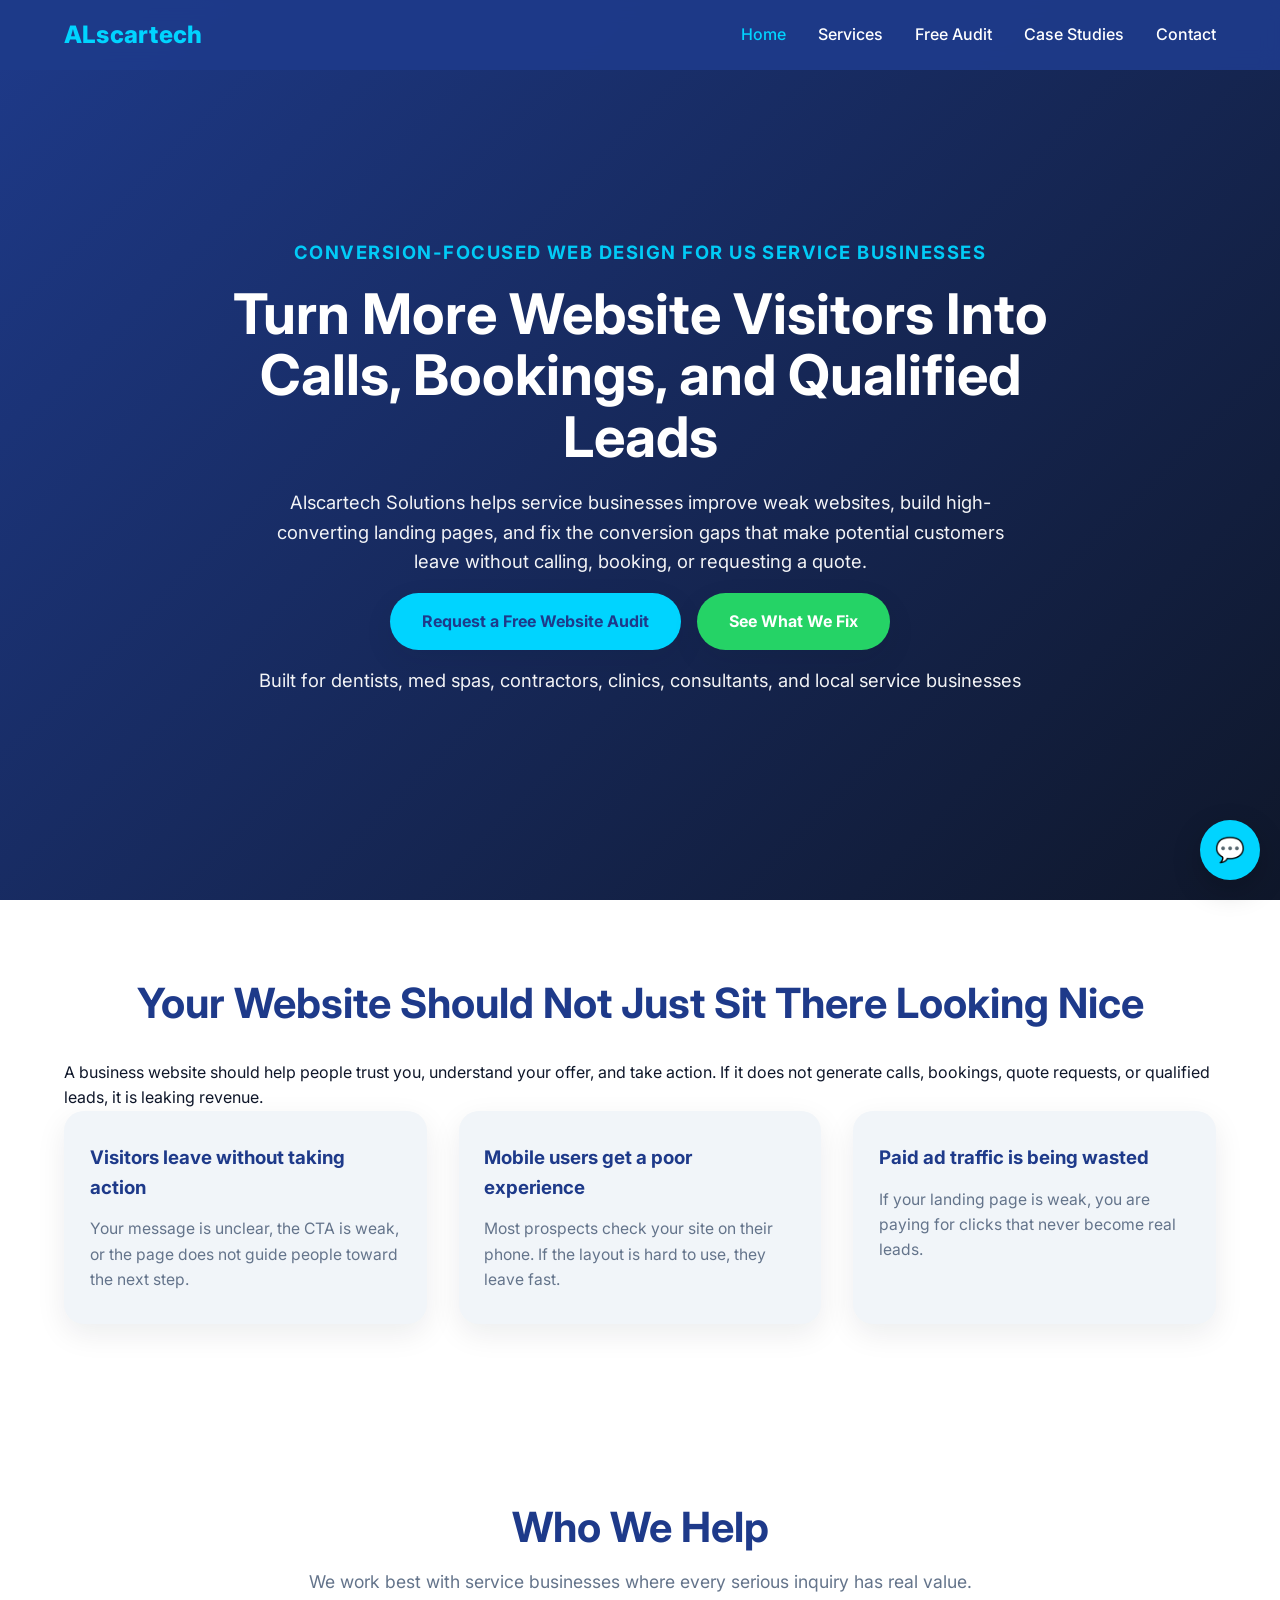
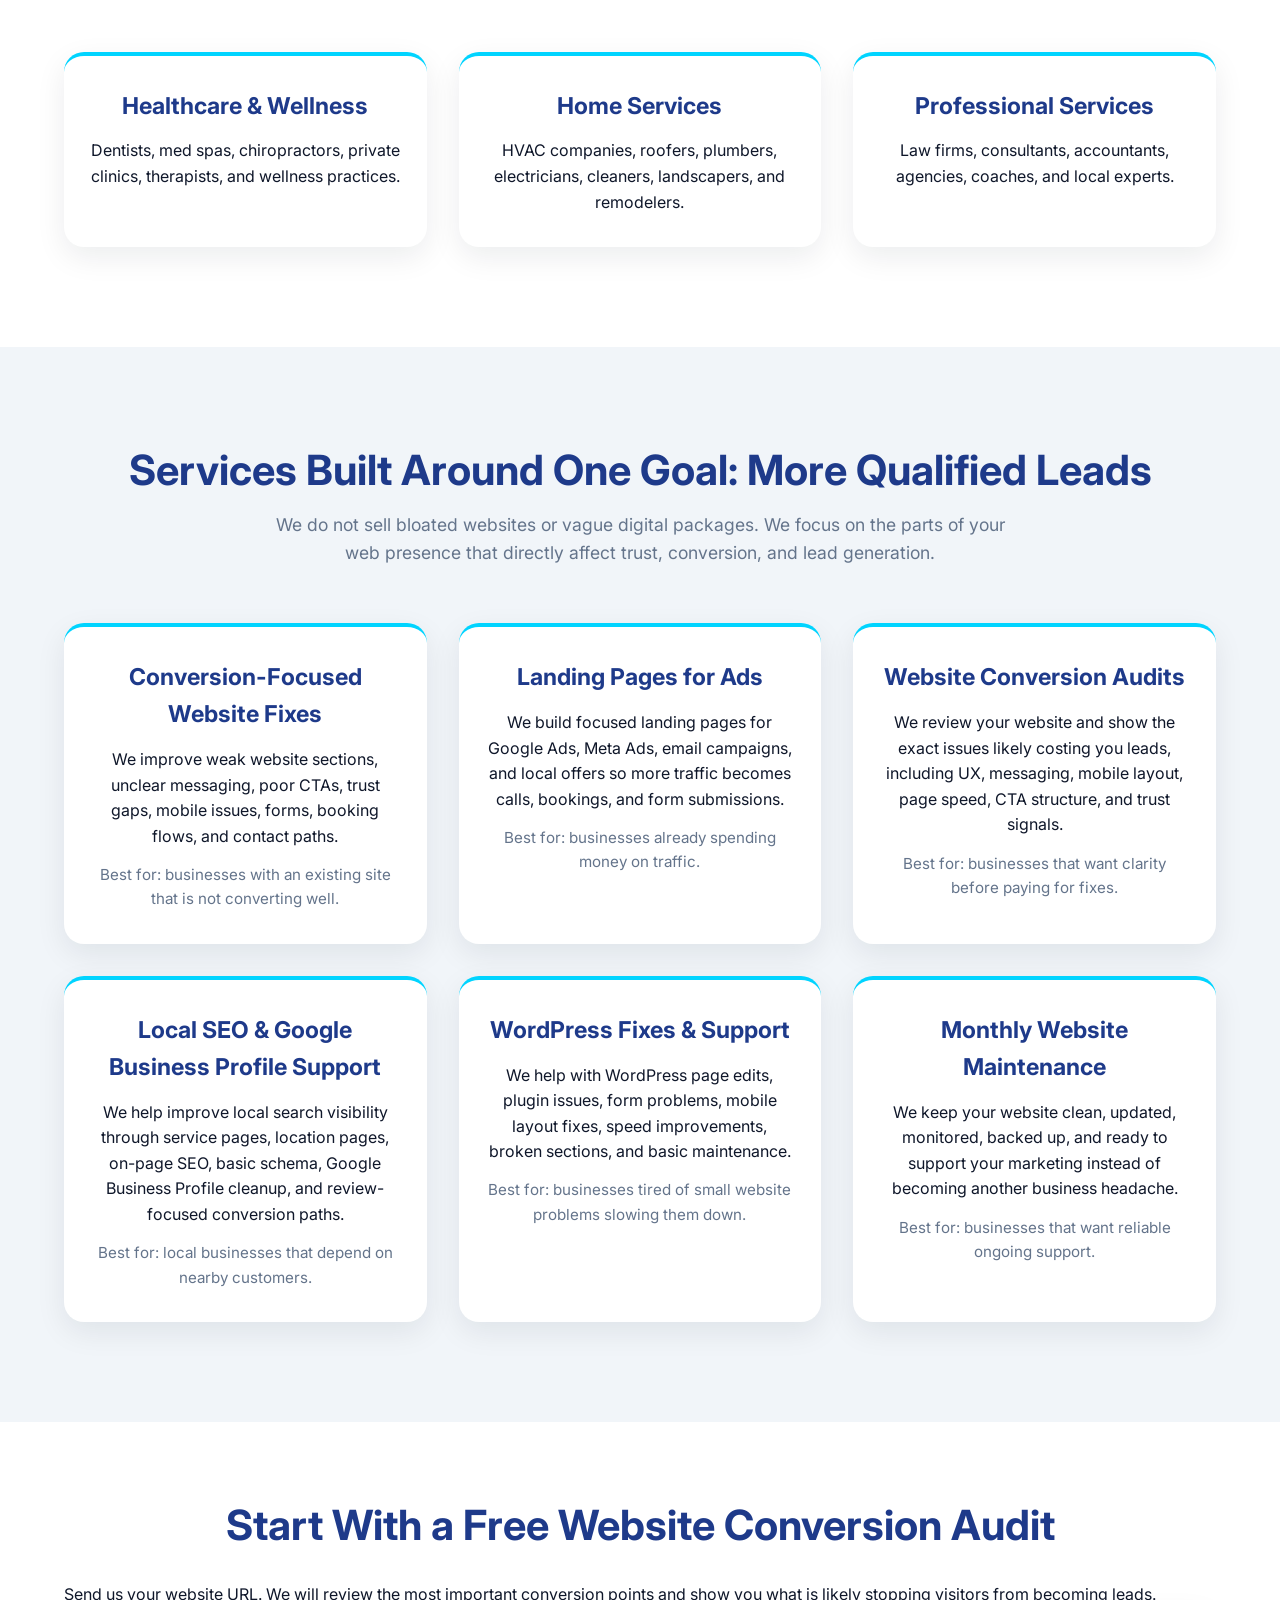
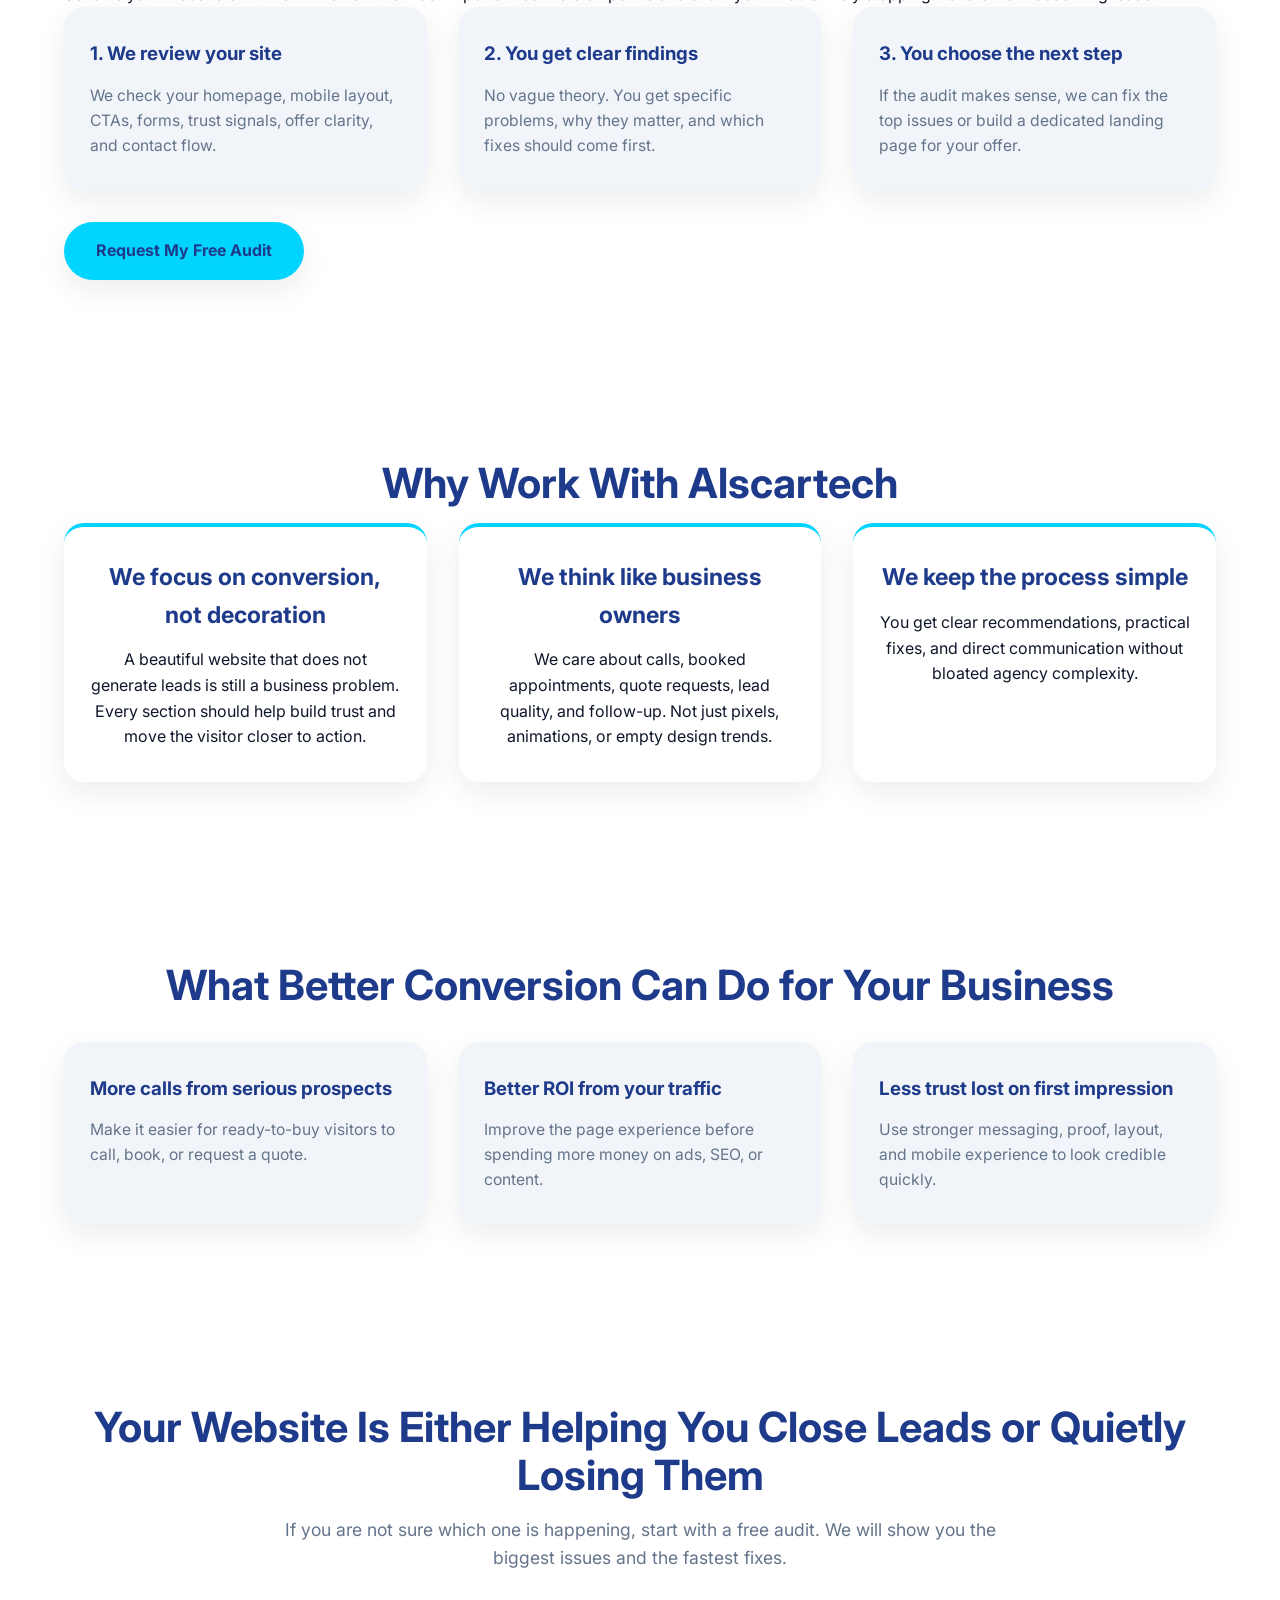
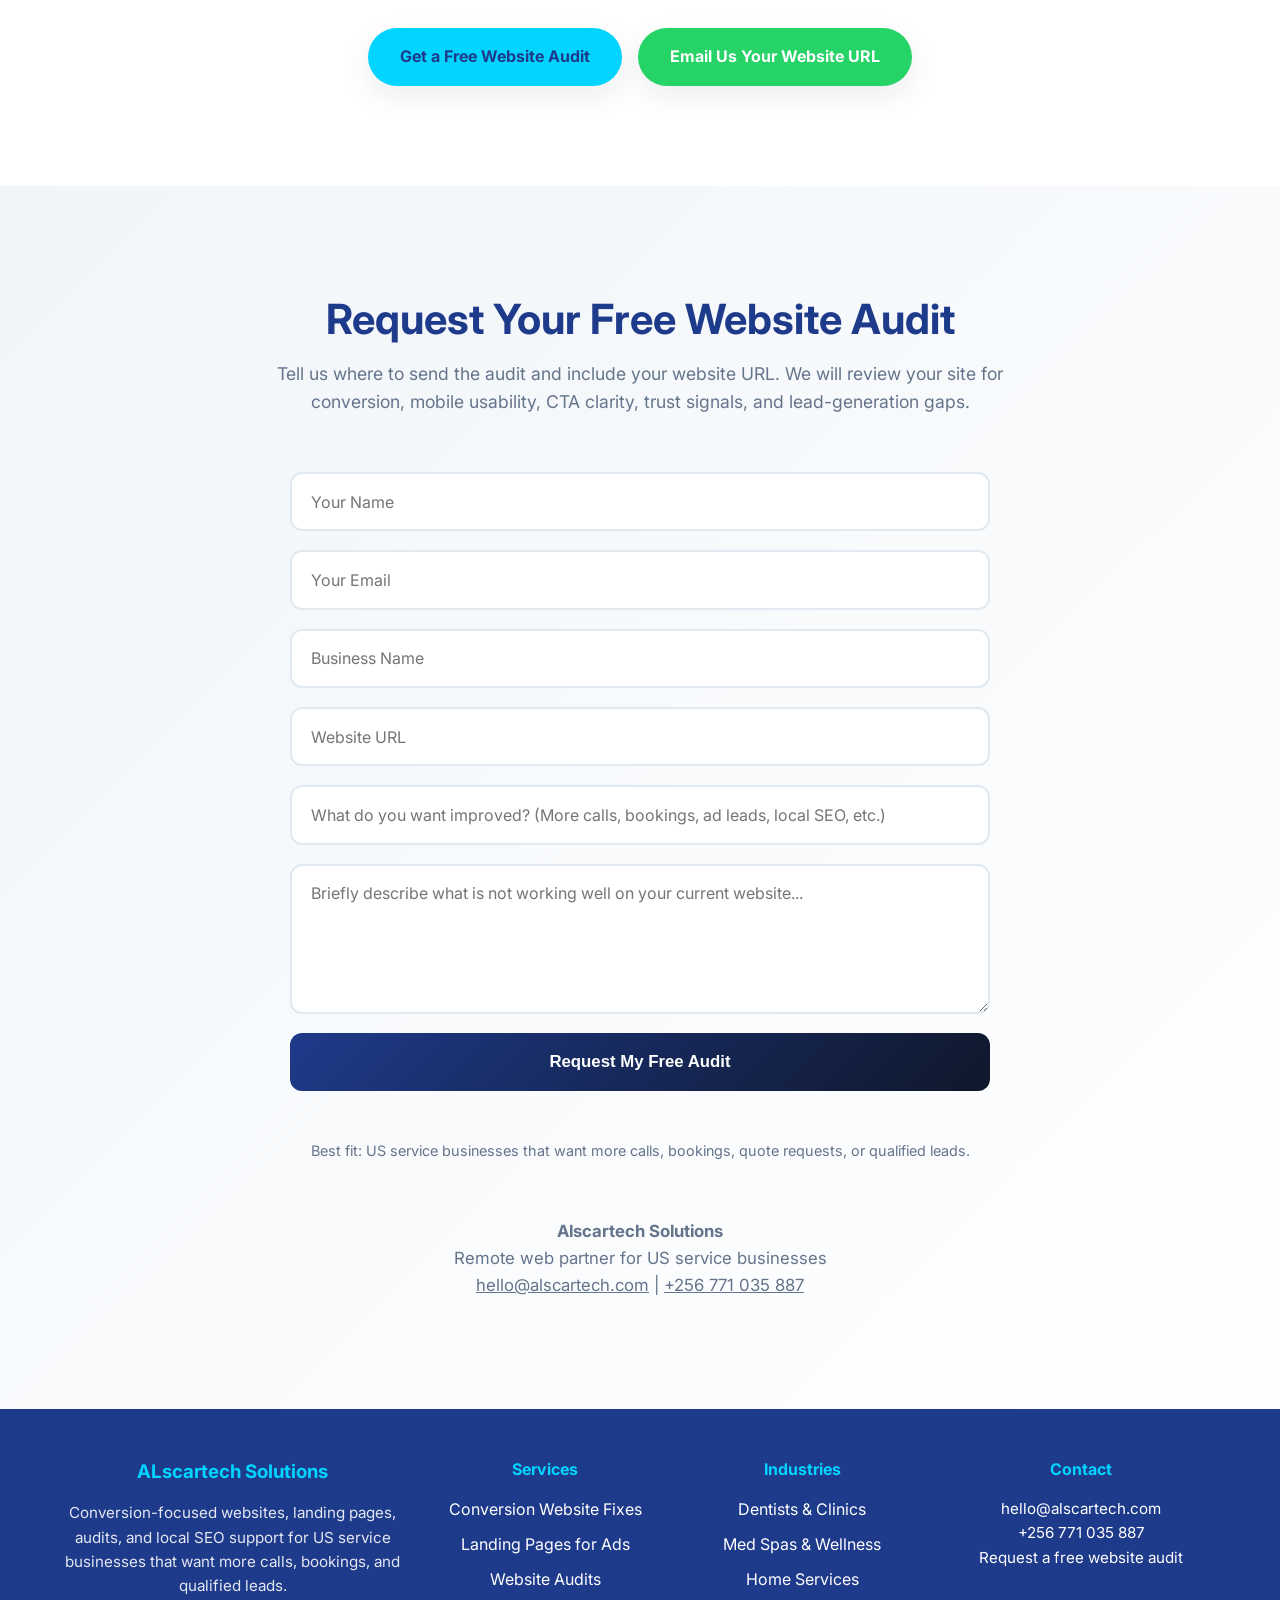
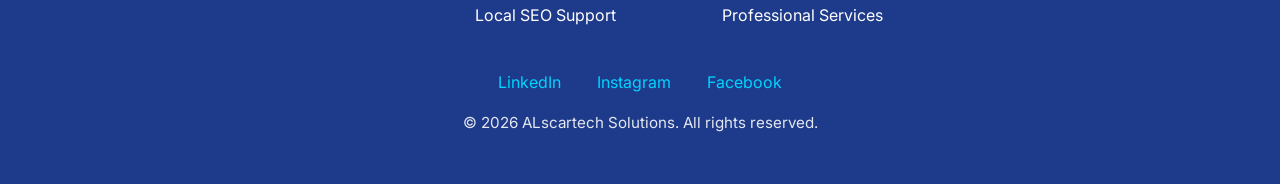
==== commit f23b0c9d: "updated the home page" ====
--- a/index.html
+++ b/index.html
@@ -4,16 +4,16 @@
   <meta charset="UTF-8" />
   <meta name="viewport" content="width=device-width, initial-scale=1.0" />
 
-  <title>Alscartech Solutions | Get More Customers and Better Systems in Kampala</title>
+  <title>Alscartech Solutions | Conversion-Focused Websites for US Service Businesses</title>
 
   <meta
     name="description"
-    content="Alscartech Solutions helps businesses in Kampala and East Africa get more customers, follow up faster, and run better using websites, digital marketing, CRM, ERP, automation, and business systems."
+    content="Alscartech Solutions helps US service businesses turn more website visitors into calls, bookings, and qualified leads through conversion-focused websites, landing pages, website audits, and local SEO improvements."
   />
 
   <meta
     name="keywords"
-    content="digital marketing Kampala, web design Uganda, CRM Uganda, ERP Uganda, business automation Uganda, WhatsApp marketing Kampala, POS systems Kampala, Alscartech Solutions"
+    content="conversion focused websites, landing pages for ads, website audit, local SEO, Google Business Profile optimization, service business websites, lead generation websites, Alscartech Solutions"
   />
 
   <meta name="author" content="Alscartech Solutions" />
@@ -22,20 +22,20 @@
 
   <!-- Open Graph -->
   <meta property="og:type" content="website" />
-  <meta property="og:title" content="Alscartech Solutions | More Customers. Better Systems. Real Growth." />
+  <meta property="og:title" content="Alscartech Solutions | Websites Built to Turn Visitors Into Leads" />
   <meta
     property="og:description"
-    content="We help businesses get more customers, stop losing leads, and run better using simple digital and business systems."
+    content="Conversion-focused websites, ad landing pages, website audits, and local SEO improvements for US service businesses that need more calls, bookings, and qualified leads."
   />
   <meta property="og:url" content="https://alscartech.com/" />
   <meta property="og:image" content="https://alscartech.com/og-image.jpg" />
 
   <!-- Twitter -->
   <meta name="twitter:card" content="summary_large_image" />
-  <meta name="twitter:title" content="Alscartech Solutions | More Customers. Better Systems. Real Growth." />
+  <meta name="twitter:title" content="Alscartech Solutions | Conversion-Focused Websites" />
   <meta
     name="twitter:description"
-    content="Websites, marketing, CRM, automation, ERP, and business systems built to help businesses grow."
+    content="We help US service businesses improve website conversions, ad landing pages, and local visibility so more visitors become real leads."
   />
   <meta name="twitter:image" content="https://alscartech.com/og-image.jpg" />
 
@@ -48,295 +48,308 @@
 
   <link rel="stylesheet" href="styles.css" />
 </head>
+
 <body>
   <header>
     <nav class="navbar" aria-label="Main navigation">
       <div class="nav-brand">ALscartech</div>
 
       <button class="hamburger" aria-label="Toggle navigation menu" aria-expanded="false">
-        <span></span>
-        <span></span>
-        <span></span>
+        <span></span><span></span><span></span>
       </button>
 
       <ul class="nav-menu">
         <li><a href="index.html" aria-current="page">Home</a></li>
-        <li><a href="digital.html">Digital Services</a></li>
-        <li><a href="it.html">IT Solutions</a></li>
+        <li><a href="#services">Services</a></li>
+        <li><a href="#audit">Free Audit</a></li>
         <li><a href="cases.html">Case Studies</a></li>
-        <li><a href="contact.html">Contact</a></li>
+        <li><a href="#contact">Contact</a></li>
       </ul>
     </nav>
   </header>
 
   <main>
     <!-- HERO -->
-    <section id="home" class="hero reveal">
+    <section class="hero reveal">
       <div class="hero-content">
-        <p class="hero-kicker">Serving ambitious businesses across Kampala, Uganda and East Africa</p>
-
-        <h1>Struggling to Get Customers or Losing Leads? We Help You Fix That — Fast.</h1>
+        <p class="hero-kicker">Conversion-focused web design for US service businesses</p>
+
+        <h1>Turn More Website Visitors Into Calls, Bookings, and Qualified Leads</h1>
 
         <p class="hero-subnote">
-          We help businesses in Kampala and across East Africa attract the right customers,
-          respond faster, and close more sales using websites, marketing, and simple systems that actually work.
+          Alscartech Solutions helps service businesses improve weak websites, build high-converting
+          landing pages, and fix the conversion gaps that make potential customers leave without calling,
+          booking, or requesting a quote.
         </p>
 
         <div class="hero-cta-group">
-          <a href="#contact" class="cta-btn">Get a Free Growth Plan for Your Business</a>
-          <a
-            href="https://wa.me/256771035887?text=Hello%20Alscartech%20Solutions%2C%20I%20want%20a%20free%20growth%20plan%20for%20my%20business."
-            class="cta-btn whatsapp-btn"
-            target="_blank"
-            rel="noopener noreferrer"
-          >
-            Chat With Us on WhatsApp
-          </a>
+          <a href="#audit" class="cta-btn">Request a Free Website Audit</a>
+          <a href="#services" class="cta-btn whatsapp-btn">See What We Fix</a>
         </div>
 
         <p class="hero-mini-proof">
-          No complicated tech • No long-term contracts • Built for real businesses
-        </p>
-      </div>
-    </section>
-
-    <!-- WHO THIS IS FOR -->
+          Built for dentists, med spas, contractors, clinics, consultants, and local service businesses
+        </p>
+      </div>
+    </section>
+
+    <!-- PROBLEM SECTION -->
     <section class="trust-strip reveal">
       <div class="trust-inner">
-        <h2>This Is For You If…</h2>
+        <h2>Your Website Should Not Just Sit There Looking Nice</h2>
+        <p>
+          A business website should help people trust you, understand your offer, and take action.
+          If it does not generate calls, bookings, quote requests, or qualified leads, it is leaking revenue.
+        </p>
 
         <div class="trust-grid">
           <div class="trust-item">
-            <h3>You run a clinic, shop, or service business</h3>
-            <p>And you want more customers coming in consistently.</p>
-          </div>
-
-          <div class="trust-item">
-            <h3>You are getting inquiries but not closing enough</h3>
-            <p>You need better follow-up and better structure.</p>
-          </div>
-
-          <div class="trust-item">
-            <h3>Your business is growing but becoming messy</h3>
-            <p>You need systems that make work easier and more organized.</p>
-          </div>
+            <h3>Visitors leave without taking action</h3>
+            <p>Your message is unclear, the CTA is weak, or the page does not guide people toward the next step.</p>
+          </div>
+
+          <div class="trust-item">
+            <h3>Mobile users get a poor experience</h3>
+            <p>Most prospects check your site on their phone. If the layout is hard to use, they leave fast.</p>
+          </div>
+
+          <div class="trust-item">
+            <h3>Paid ad traffic is being wasted</h3>
+            <p>If your landing page is weak, you are paying for clicks that never become real leads.</p>
+          </div>
+        </div>
+      </div>
+    </section>
+
+    <!-- WHO WE HELP -->
+    <section class="services reveal">
+      <h2>Who We Help</h2>
+      <p>
+        We work best with service businesses where every serious inquiry has real value.
+      </p>
+
+      <div class="services-grid">
+        <article class="service-card reveal">
+          <h3>Healthcare & Wellness</h3>
+          <p>Dentists, med spas, chiropractors, private clinics, therapists, and wellness practices.</p>
+        </article>
+
+        <article class="service-card reveal">
+          <h3>Home Services</h3>
+          <p>HVAC companies, roofers, plumbers, electricians, cleaners, landscapers, and remodelers.</p>
+        </article>
+
+        <article class="service-card reveal">
+          <h3>Professional Services</h3>
+          <p>Law firms, consultants, accountants, agencies, coaches, and local experts.</p>
+        </article>
+      </div>
+    </section>
+
+    <!-- SERVICES -->
+    <section class="services digital-services reveal" id="services">
+      <h2>Services Built Around One Goal: More Qualified Leads</h2>
+      <p>
+        We do not sell bloated websites or vague digital packages. We focus on the parts of your web presence
+        that directly affect trust, conversion, and lead generation.
+      </p>
+
+      <div class="services-grid">
+        <article class="service-card reveal">
+          <h3>Conversion-Focused Website Fixes</h3>
+          <p>
+            We improve weak website sections, unclear messaging, poor CTAs, trust gaps, mobile issues,
+            forms, booking flows, and contact paths.
+          </p>
+          <p class="service-meta">Best for: businesses with an existing site that is not converting well.</p>
+        </article>
+
+        <article class="service-card reveal">
+          <h3>Landing Pages for Ads</h3>
+          <p>
+            We build focused landing pages for Google Ads, Meta Ads, email campaigns, and local offers
+            so more traffic becomes calls, bookings, and form submissions.
+          </p>
+          <p class="service-meta">Best for: businesses already spending money on traffic.</p>
+        </article>
+
+        <article class="service-card reveal">
+          <h3>Website Conversion Audits</h3>
+          <p>
+            We review your website and show the exact issues likely costing you leads, including UX,
+            messaging, mobile layout, page speed, CTA structure, and trust signals.
+          </p>
+          <p class="service-meta">Best for: businesses that want clarity before paying for fixes.</p>
+        </article>
+
+        <article class="service-card reveal">
+          <h3>Local SEO & Google Business Profile Support</h3>
+          <p>
+            We help improve local search visibility through service pages, location pages, on-page SEO,
+            basic schema, Google Business Profile cleanup, and review-focused conversion paths.
+          </p>
+          <p class="service-meta">Best for: local businesses that depend on nearby customers.</p>
+        </article>
+
+        <article class="service-card reveal">
+          <h3>WordPress Fixes & Support</h3>
+          <p>
+            We help with WordPress page edits, plugin issues, form problems, mobile layout fixes,
+            speed improvements, broken sections, and basic maintenance.
+          </p>
+          <p class="service-meta">Best for: businesses tired of small website problems slowing them down.</p>
+        </article>
+
+        <article class="service-card reveal">
+          <h3>Monthly Website Maintenance</h3>
+          <p>
+            We keep your website clean, updated, monitored, backed up, and ready to support your marketing
+            instead of becoming another business headache.
+          </p>
+          <p class="service-meta">Best for: businesses that want reliable ongoing support.</p>
+        </article>
+      </div>
+    </section>
+
+    <!-- AUDIT OFFER -->
+    <section class="trust-strip reveal" id="audit">
+      <div class="trust-inner">
+        <h2>Start With a Free Website Conversion Audit</h2>
+        <p>
+          Send us your website URL. We will review the most important conversion points and show you
+          what is likely stopping visitors from becoming leads.
+        </p>
+
+        <div class="trust-grid">
+          <div class="trust-item">
+            <h3>1. We review your site</h3>
+            <p>We check your homepage, mobile layout, CTAs, forms, trust signals, offer clarity, and contact flow.</p>
+          </div>
+
+          <div class="trust-item">
+            <h3>2. You get clear findings</h3>
+            <p>No vague theory. You get specific problems, why they matter, and which fixes should come first.</p>
+          </div>
+
+          <div class="trust-item">
+            <h3>3. You choose the next step</h3>
+            <p>If the audit makes sense, we can fix the top issues or build a dedicated landing page for your offer.</p>
+          </div>
+        </div>
+
+        <div style="margin-top: 2rem;">
+          <a href="#contact" class="cta-btn">Request My Free Audit</a>
         </div>
       </div>
     </section>
 
     <!-- WHY ALSCARTECH -->
+    <section class="services reveal">
+      <h2>Why Work With Alscartech</h2>
+
+      <div class="services-grid">
+        <article class="service-card reveal">
+          <h3>We focus on conversion, not decoration</h3>
+          <p>
+            A beautiful website that does not generate leads is still a business problem.
+            Every section should help build trust and move the visitor closer to action.
+          </p>
+        </article>
+
+        <article class="service-card reveal">
+          <h3>We think like business owners</h3>
+          <p>
+            We care about calls, booked appointments, quote requests, lead quality, and follow-up.
+            Not just pixels, animations, or empty design trends.
+          </p>
+        </article>
+
+        <article class="service-card reveal">
+          <h3>We keep the process simple</h3>
+          <p>
+            You get clear recommendations, practical fixes, and direct communication without bloated agency complexity.
+          </p>
+        </article>
+      </div>
+    </section>
+
+    <!-- OUTCOMES -->
     <section class="trust-strip reveal">
       <div class="trust-inner">
-        <h2>Why Businesses Choose Alscartech</h2>
+        <h2>What Better Conversion Can Do for Your Business</h2>
 
         <div class="trust-grid">
           <div class="trust-item">
-            <h3>We focus on sales, not vanity</h3>
-            <p>
-              We care about leads, follow-up, and customers — not just likes, views,
-              or pretty designs with no business result.
-            </p>
-          </div>
-
-          <div class="trust-item">
-            <h3>We improve how your business runs</h3>
-            <p>
-              From lead tracking to operations, we help businesses use better systems
-              so work becomes easier and more reliable.
-            </p>
-          </div>
-
-          <div class="trust-item">
-            <h3>We build for real local conditions</h3>
-            <p>
-              We design for how businesses in Uganda actually operate — mobile-first,
-              WhatsApp-first, and practical for real buyers.
-            </p>
-          </div>
-        </div>
-      </div>
-    </section>
-
-    <!-- GROWTH SYSTEMS -->
+            <h3>More calls from serious prospects</h3>
+            <p>Make it easier for ready-to-buy visitors to call, book, or request a quote.</p>
+          </div>
+
+          <div class="trust-item">
+            <h3>Better ROI from your traffic</h3>
+            <p>Improve the page experience before spending more money on ads, SEO, or content.</p>
+          </div>
+
+          <div class="trust-item">
+            <h3>Less trust lost on first impression</h3>
+            <p>Use stronger messaging, proof, layout, and mobile experience to look credible quickly.</p>
+          </div>
+        </div>
+      </div>
+    </section>
+
+    <!-- FINAL CTA -->
     <section class="services reveal">
-      <h2>Our Growth Systems</h2>
+      <h2>Your Website Is Either Helping You Close Leads or Quietly Losing Them</h2>
       <p>
-        We do not just offer random services. We build practical systems that help
-        businesses get customers, manage them better, and grow with less confusion.
+        If you are not sure which one is happening, start with a free audit. We will show you the biggest issues
+        and the fastest fixes.
       </p>
 
-      <div class="services-grid">
-        <article class="service-card reveal">
-          <h3>Customer Generation System</h3>
-          <p>
-            Website, search visibility, content, landing pages, and WhatsApp lead capture.
-          </p>
-          <p class="service-meta">Best for: businesses that need more inquiries and visibility.</p>
-        </article>
-
-        <article class="service-card reveal">
-          <h3>Sales Conversion System</h3>
-          <p>
-            Lead tracking, follow-up systems, CRM setup, and better visibility into your pipeline.
-          </p>
-          <p class="service-meta">Best for: businesses losing leads after people inquire.</p>
-        </article>
-
-        <article class="service-card reveal">
-          <h3>Business Automation System</h3>
-          <p>
-            ERP, POS, internal tools, and workflows that reduce manual work and improve control.
-          </p>
-          <p class="service-meta">Best for: growing businesses that need better structure.</p>
-        </article>
-      </div>
-    </section>
-
-    <!-- CORE SERVICES -->
-    <section class="services digital-services reveal">
-      <h2>Core Services</h2>
-      <p>
-        These are the main services we use to help businesses grow, improve visibility,
-        and work more smoothly.
-      </p>
-
-      <div class="services-grid">
-        <a href="webdev.html" class="service-card service-link reveal">
-          <h3>Web Design & Development</h3>
-          <p>Fast, mobile-friendly websites built to turn visitors into leads.</p>
-          <p class="service-meta">Clear • Responsive • Conversion-focused</p>
+      <div class="hero-cta-group">
+        <a href="#contact" class="cta-btn">Get a Free Website Audit</a>
+        <a href="mailto:hello@alscartech.com?subject=Website%20Audit%20Request&body=Hello%20Alscartech%20Solutions%2C%20I%20would%20like%20a%20website%20conversion%20audit.%20My%20website%20URL%20is%3A" class="cta-btn whatsapp-btn">
+          Email Us Your Website URL
         </a>
-
-        <a href="marketing.html" class="service-card service-link reveal">
-          <h3>Digital Marketing</h3>
-          <p>Marketing that helps more people find your business and take action.</p>
-          <p class="service-meta">Best for: businesses that need more customers</p>
-        </a>
-
-        <a href="graphic.html" class="service-card service-link reveal">
-          <h3>Graphic Design</h3>
-          <p>Visuals that help your business look stronger, clearer, and more trustworthy.</p>
-          <p class="service-meta">Best for: branding, campaigns, and social content</p>
-        </a>
-
-        <a href="uiux.html" class="service-card service-link reveal">
-          <h3>UI / UX Design</h3>
-          <p>Improve user experience so more visitors stay, understand, and take action.</p>
-          <p class="service-meta">Best for: websites, apps, and conversion improvement</p>
-        </a>
-
-        <a href="crm.html" class="service-card service-link reveal">
-          <h3>CRM Solutions</h3>
-          <p>Track leads, manage follow-up, and stop losing serious inquiries.</p>
-          <p class="service-meta">Best for: service teams and growing businesses</p>
-        </a>
-
-        <a href="erp.html" class="service-card service-link reveal">
-          <h3>ERP Systems</h3>
-          <p>Manage operations, stock, reporting, and key business processes in one place.</p>
-          <p class="service-meta">Best for: businesses that need stronger control</p>
-        </a>
-
-        <a href="pos.html" class="service-card service-link reveal">
-          <h3>POS Systems</h3>
-          <p>Track sales, inventory, and branch activity more clearly and more easily.</p>
-          <p class="service-meta">Best for: retail, hospitality, and supermarkets</p>
-        </a>
-
-        <a href="custom-software.html" class="service-card service-link reveal">
-          <h3>Custom Software</h3>
-          <p>Tools built around how your business actually works.</p>
-          <p class="service-meta">Best for: businesses with specific needs</p>
-        </a>
-      </div>
-    </section>
-
-    <!-- AI / AUTOMATION -->
-    <section class="trust-strip reveal">
-      <div class="trust-inner">
-        <h2>AI and Automation That Actually Help</h2>
-
-        <div class="trust-grid">
-          <div class="trust-item">
-            <h3>Faster response to leads</h3>
-            <p>
-              We can help you set up chatbots, auto replies, and lead routing so interested customers
-              do not wait too long.
-            </p>
-          </div>
-
-          <div class="trust-item">
-            <h3>Better follow-up</h3>
-            <p>
-              Instead of losing leads in WhatsApp, calls, or inboxes, we help you organize conversations
-              and respond more consistently.
-            </p>
-          </div>
-
-          <div class="trust-item">
-            <h3>Less manual confusion</h3>
-            <p>
-              We use automation to improve speed, consistency, and reporting — not to make things more confusing.
-            </p>
-          </div>
-        </div>
-      </div>
-    </section>
-
-    <!-- EXPECTATIONS -->
-    <section class="services reveal">
-      <h2>What You Can Expect</h2>
-
-      <div class="services-grid">
-        <article class="service-card reveal">
-          <h3>More Inquiries</h3>
-          <p>Better visibility and stronger messaging bring more serious customers.</p>
-        </article>
-
-        <article class="service-card reveal">
-          <h3>Faster Response</h3>
-          <p>Better systems help you respond quickly and stop losing leads.</p>
-        </article>
-
-        <article class="service-card reveal">
-          <h3>Better Control</h3>
-          <p>You understand what is happening in your business more clearly every day.</p>
-        </article>
-      </div>
-
-      <div style="margin-top: 2rem;">
-        <a href="cases.html" class="cta-btn">See How Better Systems Help Businesses Grow</a>
       </div>
     </section>
 
     <!-- CONTACT -->
     <section id="contact" class="contact reveal">
-      <h2>Let’s Talk About Your Business</h2>
+      <h2>Request Your Free Website Audit</h2>
+      <p>
+        Tell us where to send the audit and include your website URL. We will review your site for conversion,
+        mobile usability, CTA clarity, trust signals, and lead-generation gaps.
+      </p>
 
       <form id="contact-form">
         <input type="text" name="name" placeholder="Your Name" required />
         <input type="email" name="email" placeholder="Your Email" required />
+        <input type="text" name="company" placeholder="Business Name" required />
+        <input type="url" name="website" placeholder="Website URL" required />
         <input
           type="text"
           name="project-type"
-          placeholder="What do you need help with? (Website, marketing, CRM, ERP, POS, etc.)"
+          placeholder="What do you want improved? (More calls, bookings, ad leads, local SEO, etc.)"
           required
         />
         <textarea
           name="message"
-          placeholder="Explain your business challenge or what you want to improve..."
+          placeholder="Briefly describe what is not working well on your current website..."
           required
         ></textarea>
-        <button type="submit">Request a Free Consultation</button>
+        <button type="submit">Request My Free Audit</button>
       </form>
 
       <p style="margin-top: 10px; font-size: 0.9rem; color: #64748b;">
-        We usually respond within a few hours.
+        Best fit: US service businesses that want more calls, bookings, quote requests, or qualified leads.
       </p>
 
       <div class="contact-info">
-        <p><strong>Bombo Road, Wandegeya</strong><br />Kampala, Uganda</p>
-        <p>nyegyema2019@gmail.com | +256 771 035 887 | +256 776 783 810</p>
+        <p><strong>Alscartech Solutions</strong><br />Remote web partner for US service businesses</p>
+        <p>
+          <a href="mailto:hello@alscartech.com">hello@alscartech.com</a> |
+          <a href="tel:+256771035887">+256 771 035 887</a>
+        </p>
       </div>
     </section>
   </main>
@@ -346,45 +359,39 @@
       <div class="footer-brand">
         <h3>ALscartech Solutions</h3>
         <p>
-          We help businesses get more customers, improve follow-up, and run better using
-          websites, marketing, and business systems.
+          Conversion-focused websites, landing pages, audits, and local SEO support for US service businesses
+          that want more calls, bookings, and qualified leads.
         </p>
       </div>
 
       <div class="footer-links-block">
-        <h4>Quick Links</h4>
+        <h4>Services</h4>
         <ul class="footer-links-list">
-          <li><a href="index.html">Home</a></li>
-          <li><a href="digital.html">Digital Services</a></li>
-          <li><a href="it.html">IT Solutions</a></li>
-          <li><a href="cases.html">Case Studies</a></li>
-          <li><a href="contact.html">Contact</a></li>
+          <li><a href="#services">Conversion Website Fixes</a></li>
+          <li><a href="#services">Landing Pages for Ads</a></li>
+          <li><a href="#audit">Website Audits</a></li>
+          <li><a href="#services">Local SEO Support</a></li>
         </ul>
       </div>
 
       <div class="footer-links-block">
-        <h4>Popular Services</h4>
+        <h4>Industries</h4>
         <ul class="footer-links-list">
-          <li><a href="webdev.html">Website Design</a></li>
-          <li><a href="marketing.html">Digital Marketing</a></li>
-          <li><a href="crm.html">CRM Solutions</a></li>
-          <li><a href="erp.html">ERP Systems</a></li>
-          <li><a href="pos.html">POS Systems</a></li>
+          <li>Dentists & Clinics</li>
+          <li>Med Spas & Wellness</li>
+          <li>Home Services</li>
+          <li>Professional Services</li>
         </ul>
       </div>
 
       <div class="footer-contact">
         <h4>Contact</h4>
-        <p>Bombo Road, Wandegeya<br>Kampala, Uganda</p>
-        <p>
-          <a href="mailto:nyegyema2019@gmail.com">nyegyema2019@gmail.com</a><br>
-          <a href="tel:+256771035887">+256 771 035 887</a><br>
-          <a href="tel:+256776783810">+256 776 783 810</a>
-        </p>
-        <p>
-          <a href="https://wa.me/256771035887" target="_blank" rel="noopener noreferrer">
-            Chat with us on WhatsApp
-          </a>
+        <p>
+          <a href="mailto:hello@alscartech.com">hello@alscartech.com</a><br />
+          <a href="tel:+256771035887">+256 771 035 887</a>
+        </p>
+        <p>
+          <a href="#contact">Request a free website audit</a>
         </p>
       </div>
     </div>
@@ -395,16 +402,8 @@
       <a href="#" aria-label="Visit our Facebook page">Facebook</a>
     </div>
 
-    <div class="footer-areas">
-      <strong>Areas we serve:</strong>
-      <span>
-        Kampala, Entebbe, Mbarara, Gulu, Arua, Soroti, Lira, Nairobi, Kigali, Juba,
-        Dar es Salaam, and other cities across Uganda and East Africa.
-      </span>
-    </div>
-
     <p class="footer-bottom">
-      &copy; 2025 ALscartech Solutions. All rights reserved.
+      &copy; 2026 ALscartech Solutions. All rights reserved.
     </p>
   </footer>
 
@@ -418,34 +417,34 @@
       <div class="chatbot-header">
         <div>
           <h3>ALscartech Assistant</h3>
-          <p>Usually replies instantly</p>
+          <p>Website audit intake</p>
         </div>
         <button class="chatbot-close" id="chatbotClose" aria-label="Close chatbot">×</button>
       </div>
 
       <div class="chatbot-body" id="chatbotBody">
         <div class="bot-message">
-          Hi, welcome to ALscartech Solutions. Are you looking for more customers, better follow-up systems, or both?
+          Want a quick conversion audit? Choose what you want improved first.
         </div>
 
         <div class="chatbot-options" id="chatbotOptions">
-          <button class="chat-option" data-service="Website Development">Website Development</button>
-          <button class="chat-option" data-service="Digital Marketing">Digital Marketing</button>
-          <button class="chat-option" data-service="CRM / ERP / POS">CRM / ERP / POS</button>
-          <button class="chat-option" data-service="AI Automation / Chatbot">AI Automation / Chatbot</button>
-          <button class="chat-option" data-service="Free Growth Plan">Free Growth Plan</button>
-          <button class="chat-option" data-service="Talk on WhatsApp">Talk on WhatsApp</button>
+          <button class="chat-option" data-service="Website Conversion Audit">Website Conversion Audit</button>
+          <button class="chat-option" data-service="Landing Page for Ads">Landing Page for Ads</button>
+          <button class="chat-option" data-service="More Calls / Bookings">More Calls / Bookings</button>
+          <button class="chat-option" data-service="Local SEO / Google Business Profile">Local SEO / Google Business Profile</button>
+          <button class="chat-option" data-service="WordPress Fixes">WordPress Fixes</button>
         </div>
       </div>
 
       <form class="chatbot-form hidden" id="chatbotForm">
         <input type="text" id="chatName" placeholder="Your name" required />
-        <input type="text" id="chatBusiness" placeholder="Business name" />
-        <input type="email" id="chatEmail" placeholder="Your email" />
-        <input type="tel" id="chatPhone" placeholder="Your phone / WhatsApp number" required />
+        <input type="text" id="chatBusiness" placeholder="Business name" required />
+        <input type="email" id="chatEmail" placeholder="Your email" required />
+        <input type="url" id="chatWebsite" placeholder="Website URL" />
+        <input type="tel" id="chatPhone" placeholder="Phone number" />
         <textarea
           id="chatProblem"
-          placeholder="Briefly describe what you need help with"
+          placeholder="Briefly describe what you want improved"
           required
         ></textarea>
         <button type="submit">Continue</button>
@@ -453,52 +452,38 @@
 
       <div class="chatbot-footer hidden" id="chatbotFooter">
         <a
-          href="#"
-          target="_blank"
-          rel="noopener noreferrer"
+          href="mailto:hello@alscartech.com?subject=Website%20Audit%20Request"
           id="chatbotWhatsAppLink"
           class="chatbot-wa-btn"
         >
-          Continue on WhatsApp
+          Send Audit Request
         </a>
       </div>
     </div>
   </div>
 
-  <!-- Schema -->
+  <!-- Structured Data -->
   <script type="application/ld+json">
     {
       "@context": "https://schema.org",
-      "@type": "Organization",
+      "@type": "ProfessionalService",
       "name": "Alscartech Solutions",
       "url": "https://alscartech.com/",
       "logo": "https://alscartech.com/logo.png",
-      "email": "nyegyema2019@gmail.com",
+      "email": "hello@alscartech.com",
       "telephone": "+256771035887",
-      "address": {
-        "@type": "PostalAddress",
-        "streetAddress": "Bombo Road, Wandegeya",
-        "addressLocality": "Kampala",
-        "addressCountry": "UG"
-      },
-      "areaServed": [
-        "Kampala",
-        "Uganda",
-        "East Africa",
-        "Nairobi",
-        "Kigali",
-        "Juba",
-        "Dar es Salaam"
+      "areaServed": ["United States", "Remote"],
+      "serviceType": [
+        "Conversion-focused web design",
+        "Landing page design",
+        "Website conversion audits",
+        "Local SEO support",
+        "WordPress website support"
       ],
-      "sameAs": [
-        "https://www.facebook.com/",
-        "https://www.instagram.com/",
-        "https://www.linkedin.com/"
-      ],
-      "description": "Alscartech Solutions helps businesses get more customers, stop losing leads, and run better using websites, digital marketing, CRM, automation, ERP, POS systems, and business tools."
+      "description": "Alscartech Solutions helps US service businesses turn more website visitors into calls, bookings, quote requests, and qualified leads through conversion-focused websites, landing pages, audits, and local SEO improvements."
     }
   </script>
 
   <script src="script.js"></script>
 </body>
-</html>+</html>
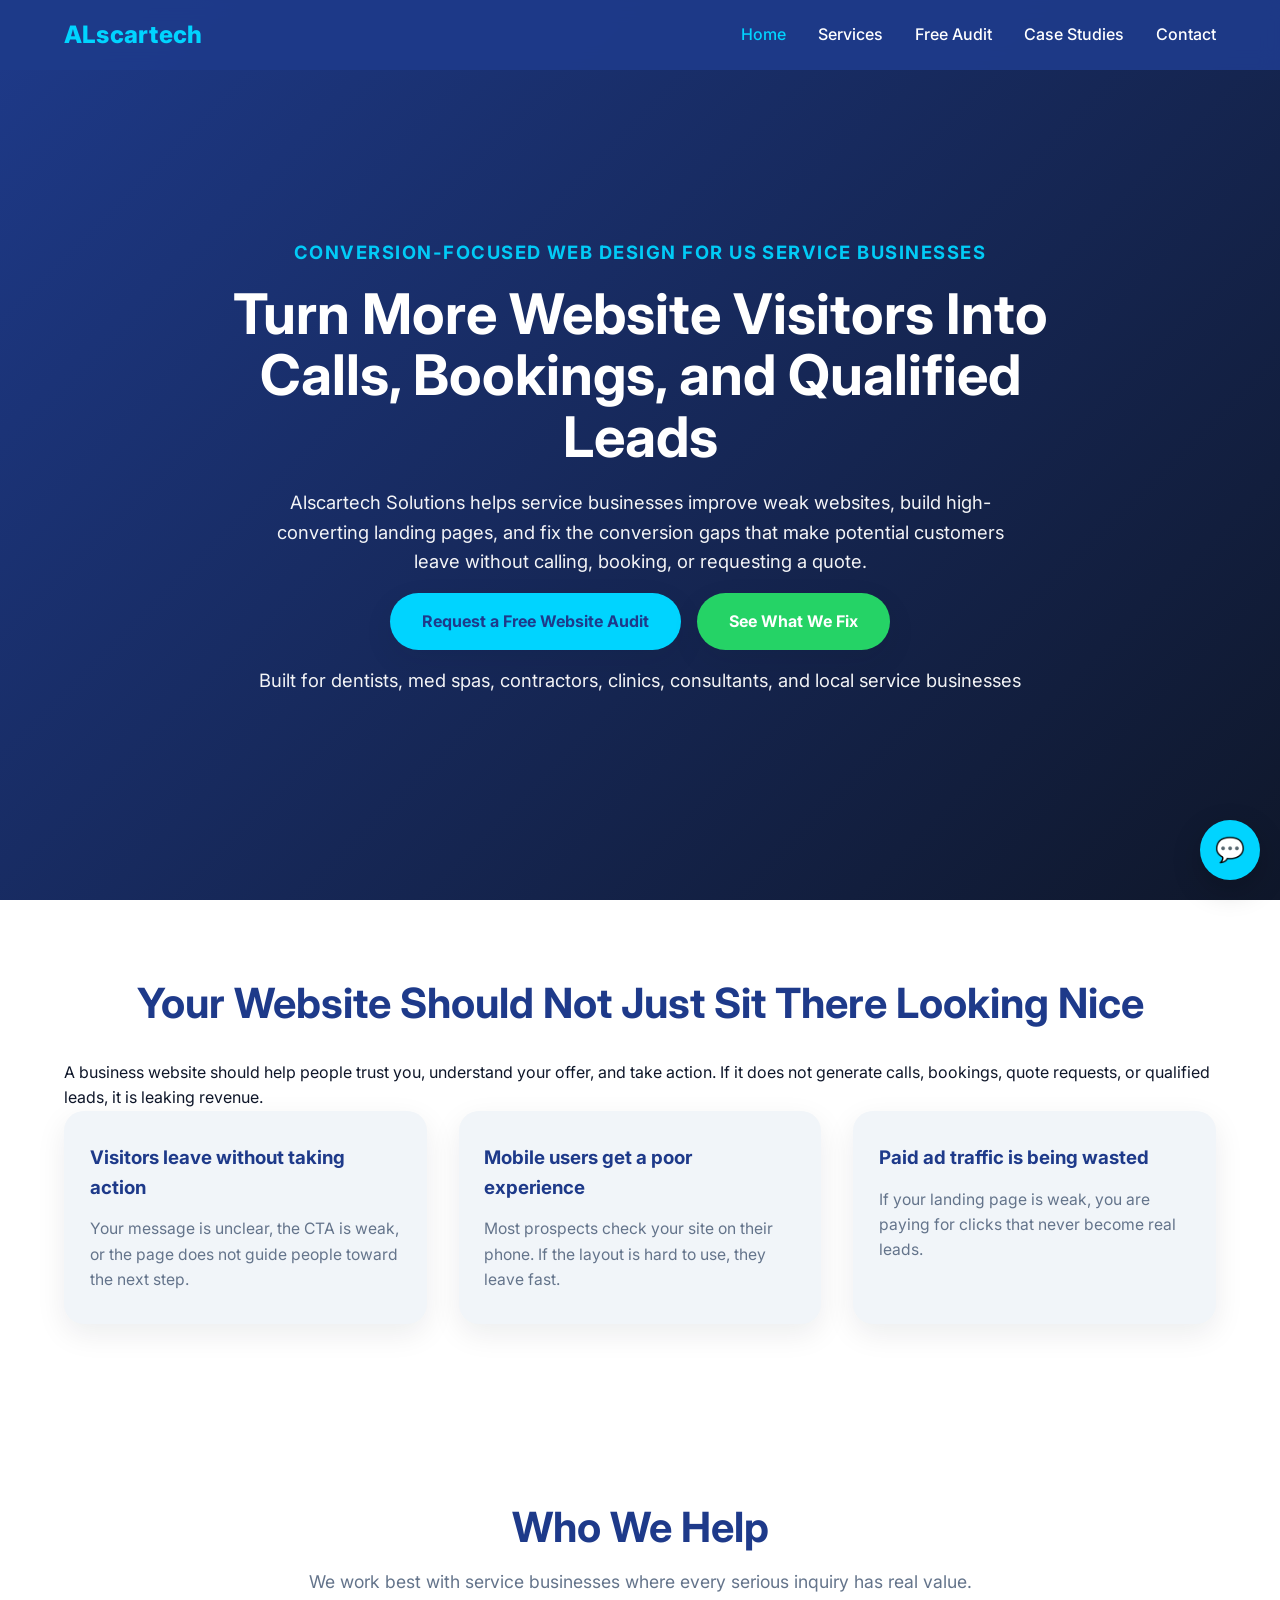
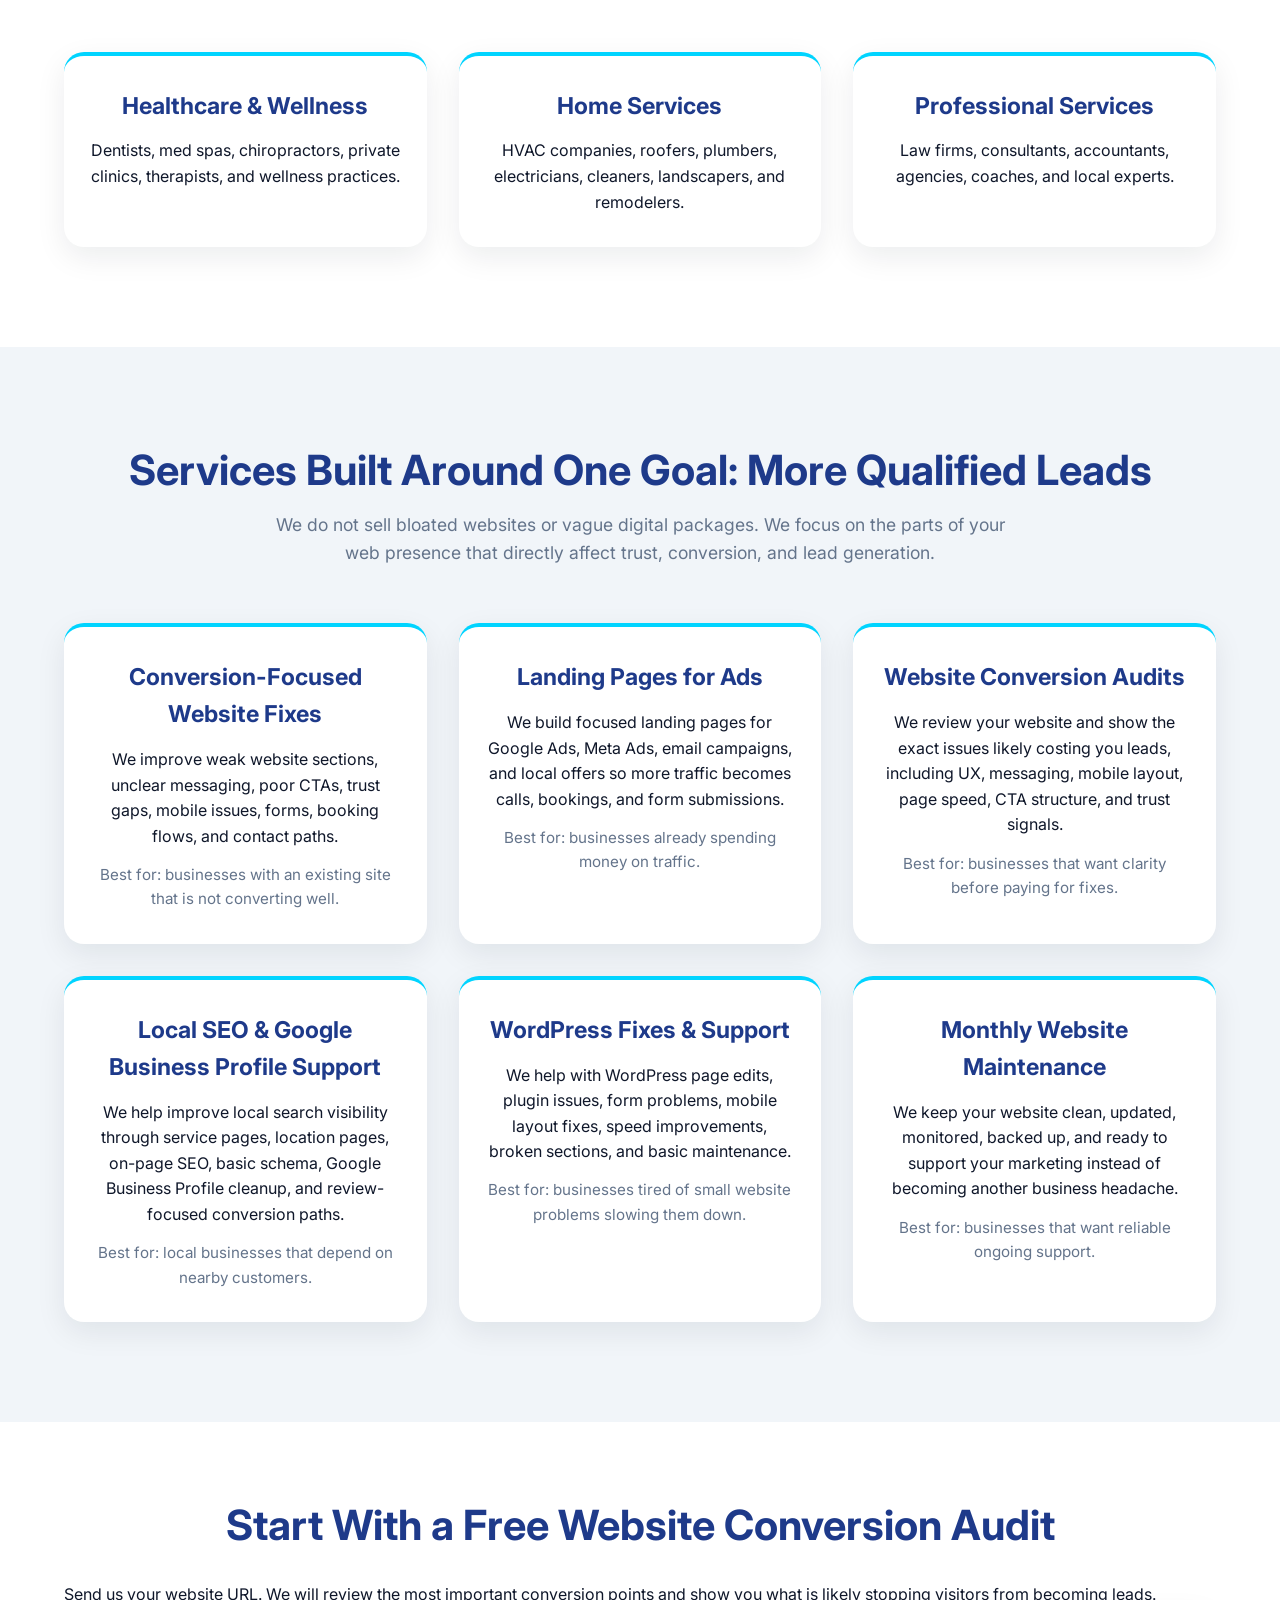
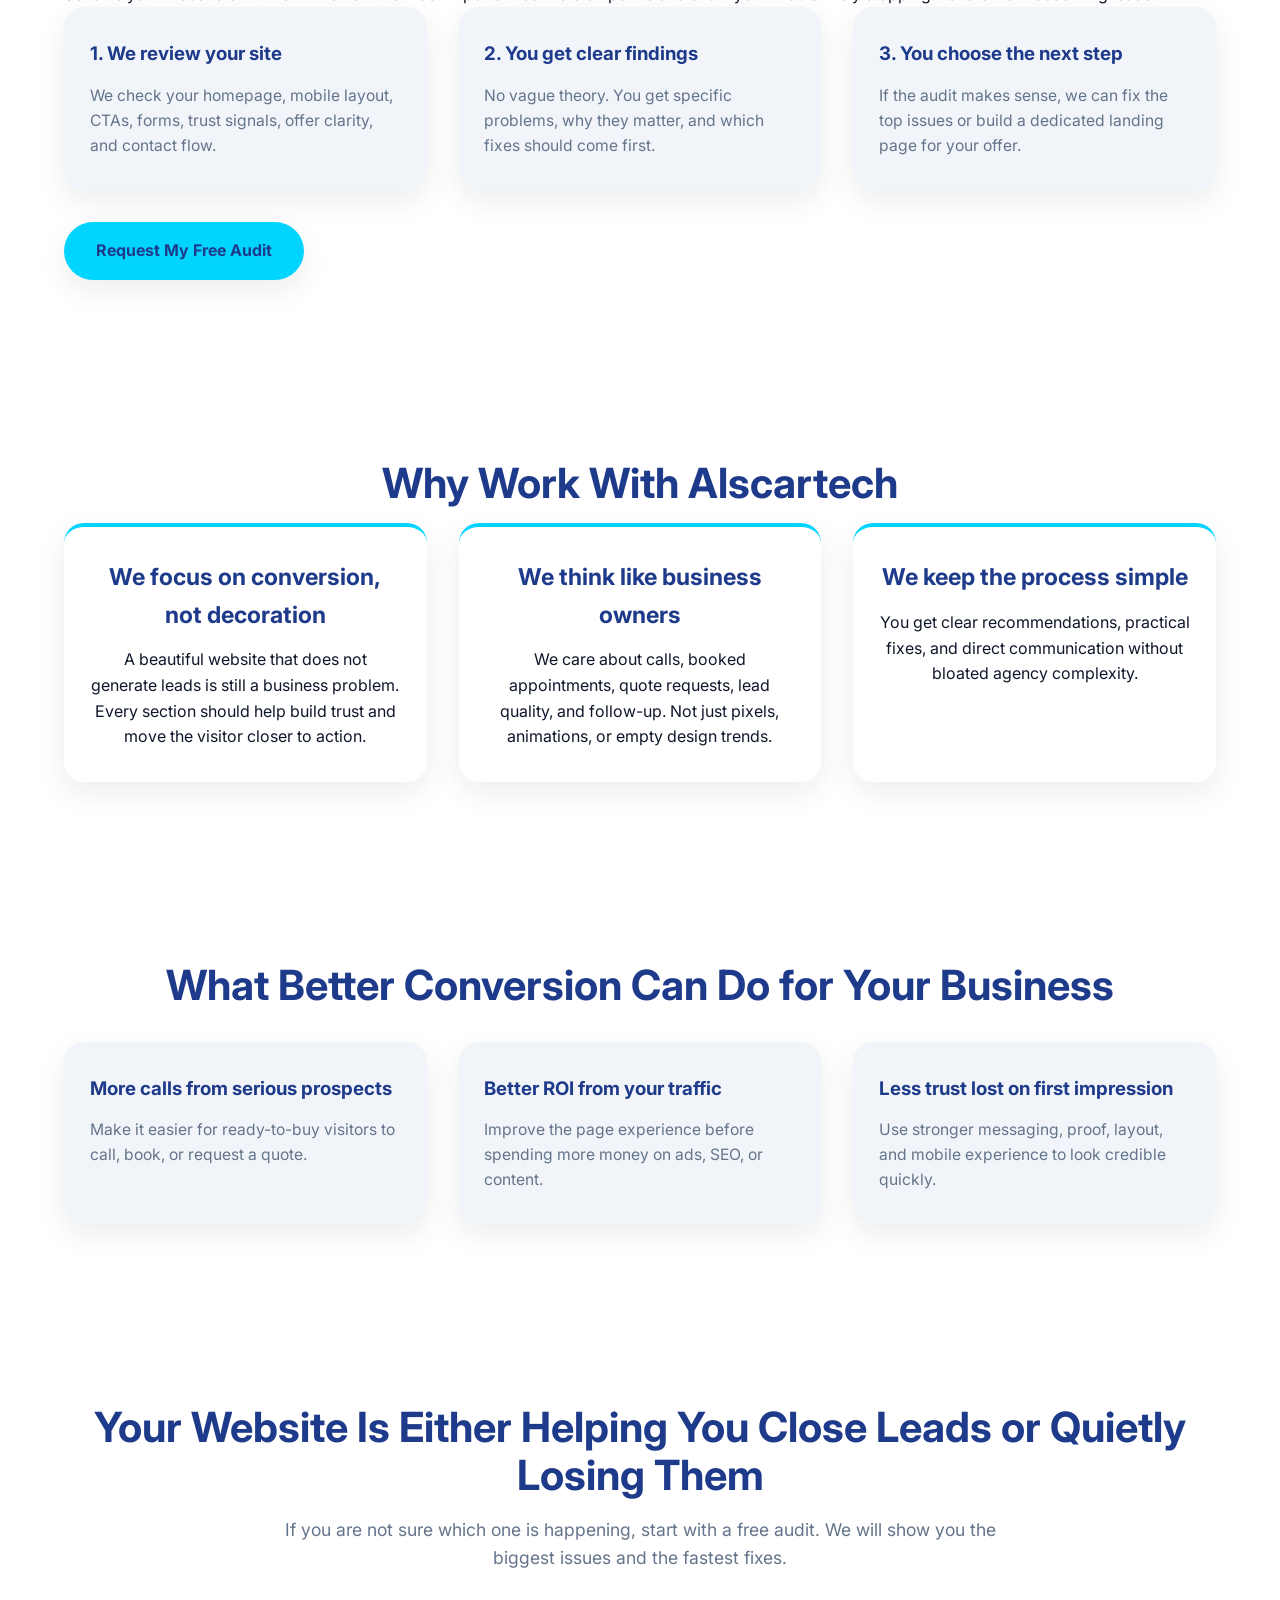
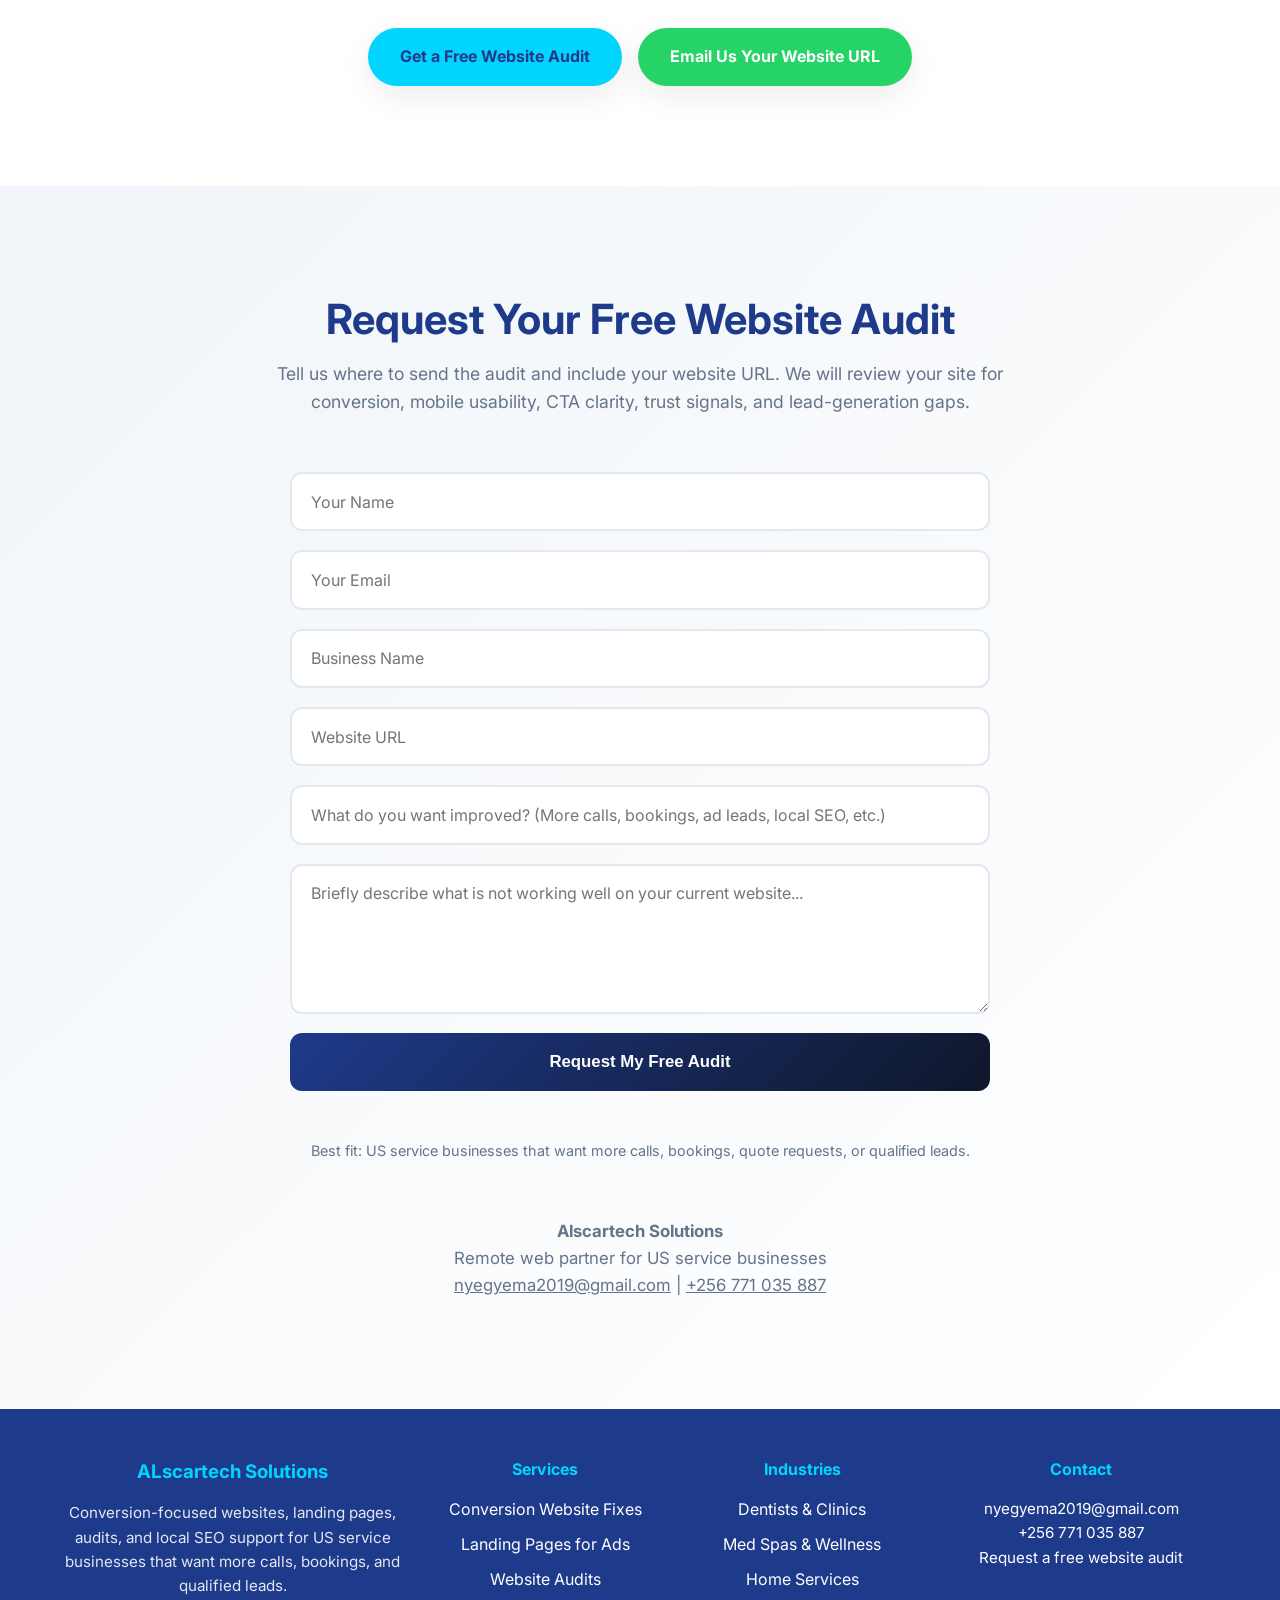
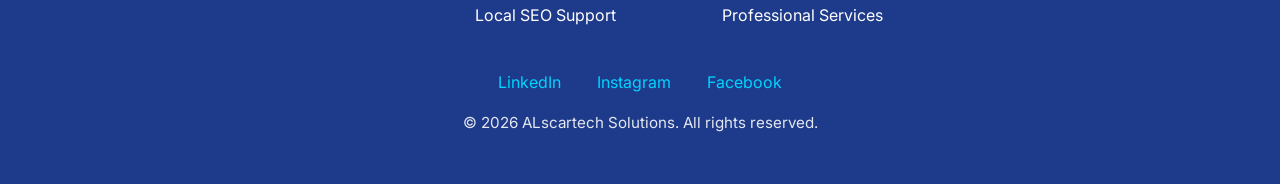
==== commit 5a4e3d71: "udated the website url and gmail" ====
--- a/index.html
+++ b/index.html
@@ -18,7 +18,7 @@
 
   <meta name="author" content="Alscartech Solutions" />
   <meta name="robots" content="index, follow" />
-  <link rel="canonical" href="https://alscartech.com/" />
+  <link rel="canonical" href="https://alscartechsolutions.netlify.app/" />
 
   <!-- Open Graph -->
   <meta property="og:type" content="website" />
@@ -27,8 +27,8 @@
     property="og:description"
     content="Conversion-focused websites, ad landing pages, website audits, and local SEO improvements for US service businesses that need more calls, bookings, and qualified leads."
   />
-  <meta property="og:url" content="https://alscartech.com/" />
-  <meta property="og:image" content="https://alscartech.com/og-image.jpg" />
+  <meta property="og:url" content="https://alscartechsolutions.netlify.app/" />
+  <meta property="og:image" content="https://alscartechsolutions.netlify.app/og-image.jpg" />
 
   <!-- Twitter -->
   <meta name="twitter:card" content="summary_large_image" />
@@ -37,7 +37,7 @@
     name="twitter:description"
     content="We help US service businesses improve website conversions, ad landing pages, and local visibility so more visitors become real leads."
   />
-  <meta name="twitter:image" content="https://alscartech.com/og-image.jpg" />
+  <meta name="twitter:image" content="https://alscartechsolutions.netlify.app/og-image.jpg" />
 
   <link rel="preconnect" href="https://fonts.googleapis.com" />
   <link rel="preconnect" href="https://fonts.gstatic.com" crossorigin />
@@ -307,7 +307,7 @@
 
       <div class="hero-cta-group">
         <a href="#contact" class="cta-btn">Get a Free Website Audit</a>
-        <a href="mailto:hello@alscartech.com?subject=Website%20Audit%20Request&body=Hello%20Alscartech%20Solutions%2C%20I%20would%20like%20a%20website%20conversion%20audit.%20My%20website%20URL%20is%3A" class="cta-btn whatsapp-btn">
+        <a href="mailto:nyegyema2019@gmail.com?subject=Website%20Audit%20Request&body=Hello%20Alscartech%20Solutions%2C%20I%20would%20like%20a%20website%20conversion%20audit.%20My%20website%20URL%20is%3A" class="cta-btn whatsapp-btn">
           Email Us Your Website URL
         </a>
       </div>
@@ -347,7 +347,7 @@
       <div class="contact-info">
         <p><strong>Alscartech Solutions</strong><br />Remote web partner for US service businesses</p>
         <p>
-          <a href="mailto:hello@alscartech.com">hello@alscartech.com</a> |
+          <a href="mailto:nyegyema2019@gmail.com">nyegyema2019@gmail.com</a> |
           <a href="tel:+256771035887">+256 771 035 887</a>
         </p>
       </div>
@@ -387,7 +387,7 @@
       <div class="footer-contact">
         <h4>Contact</h4>
         <p>
-          <a href="mailto:hello@alscartech.com">hello@alscartech.com</a><br />
+          <a href="mailto:nyegyema2019@gmail.com">nyegyema2019@gmail.com</a><br />
           <a href="tel:+256771035887">+256 771 035 887</a>
         </p>
         <p>
@@ -452,7 +452,7 @@
 
       <div class="chatbot-footer hidden" id="chatbotFooter">
         <a
-          href="mailto:hello@alscartech.com?subject=Website%20Audit%20Request"
+          href="mailto:nyegyema2019@gmail.com?subject=Website%20Audit%20Request"
           id="chatbotWhatsAppLink"
           class="chatbot-wa-btn"
         >
@@ -468,9 +468,9 @@
       "@context": "https://schema.org",
       "@type": "ProfessionalService",
       "name": "Alscartech Solutions",
-      "url": "https://alscartech.com/",
-      "logo": "https://alscartech.com/logo.png",
-      "email": "hello@alscartech.com",
+      "url": "https://alscartechsolutions.netlify.app/",
+      "logo": "https://alscartechsolutions.netlify.app/logo.png",
+      "email": "nyegyema2019@gmail.com",
       "telephone": "+256771035887",
       "areaServed": ["United States", "Remote"],
       "serviceType": [
